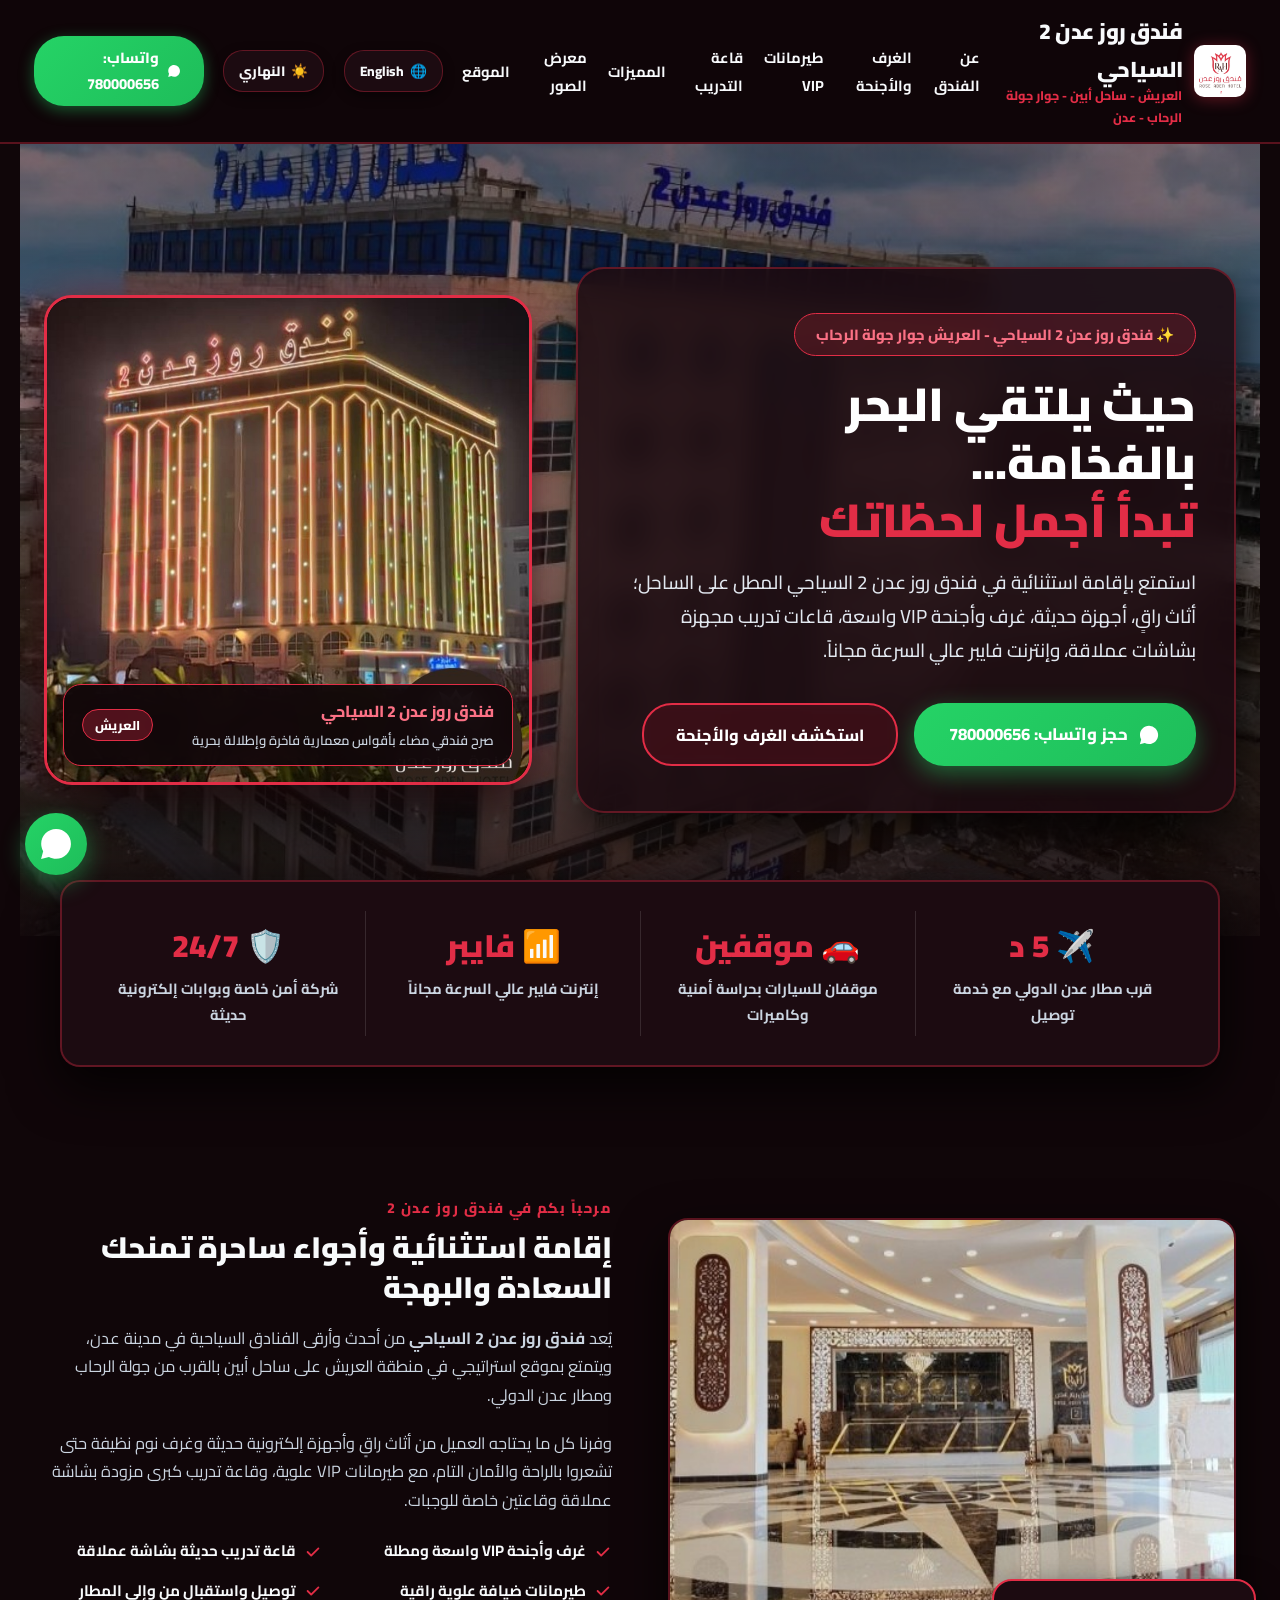
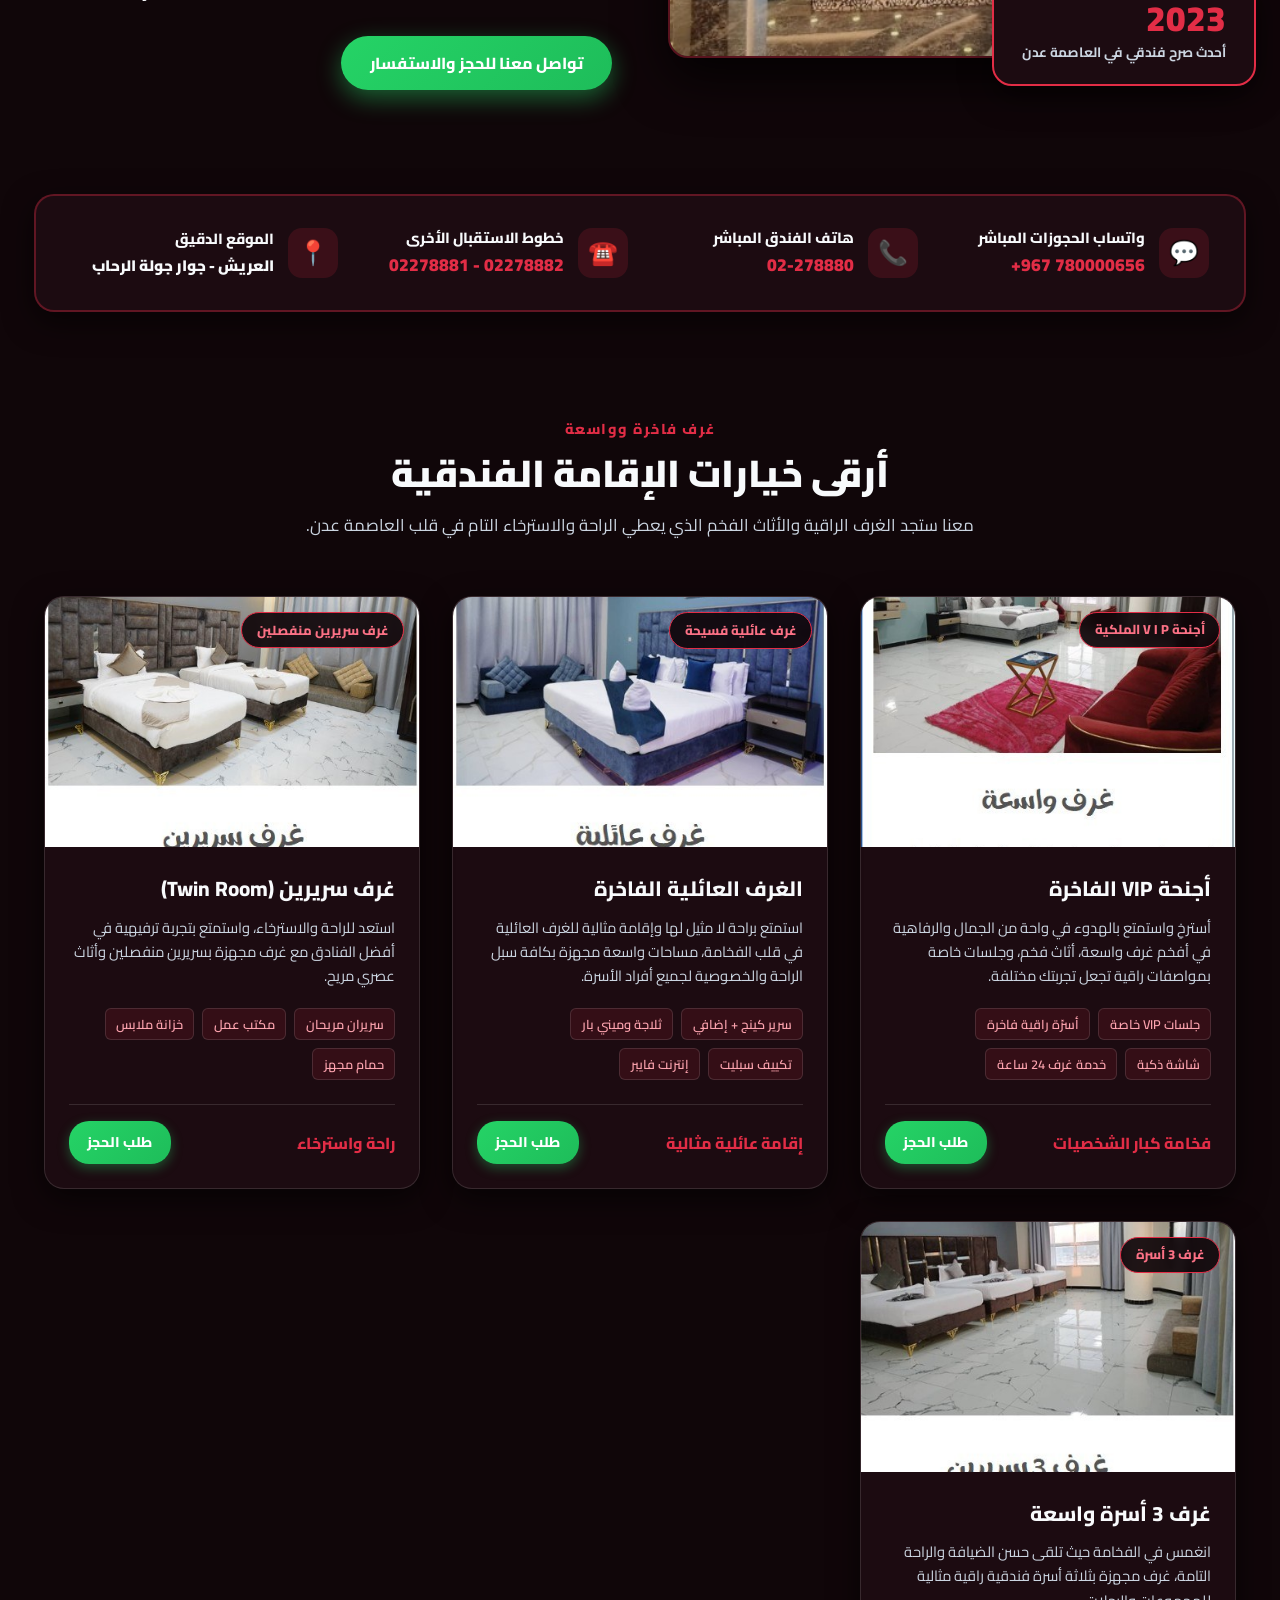
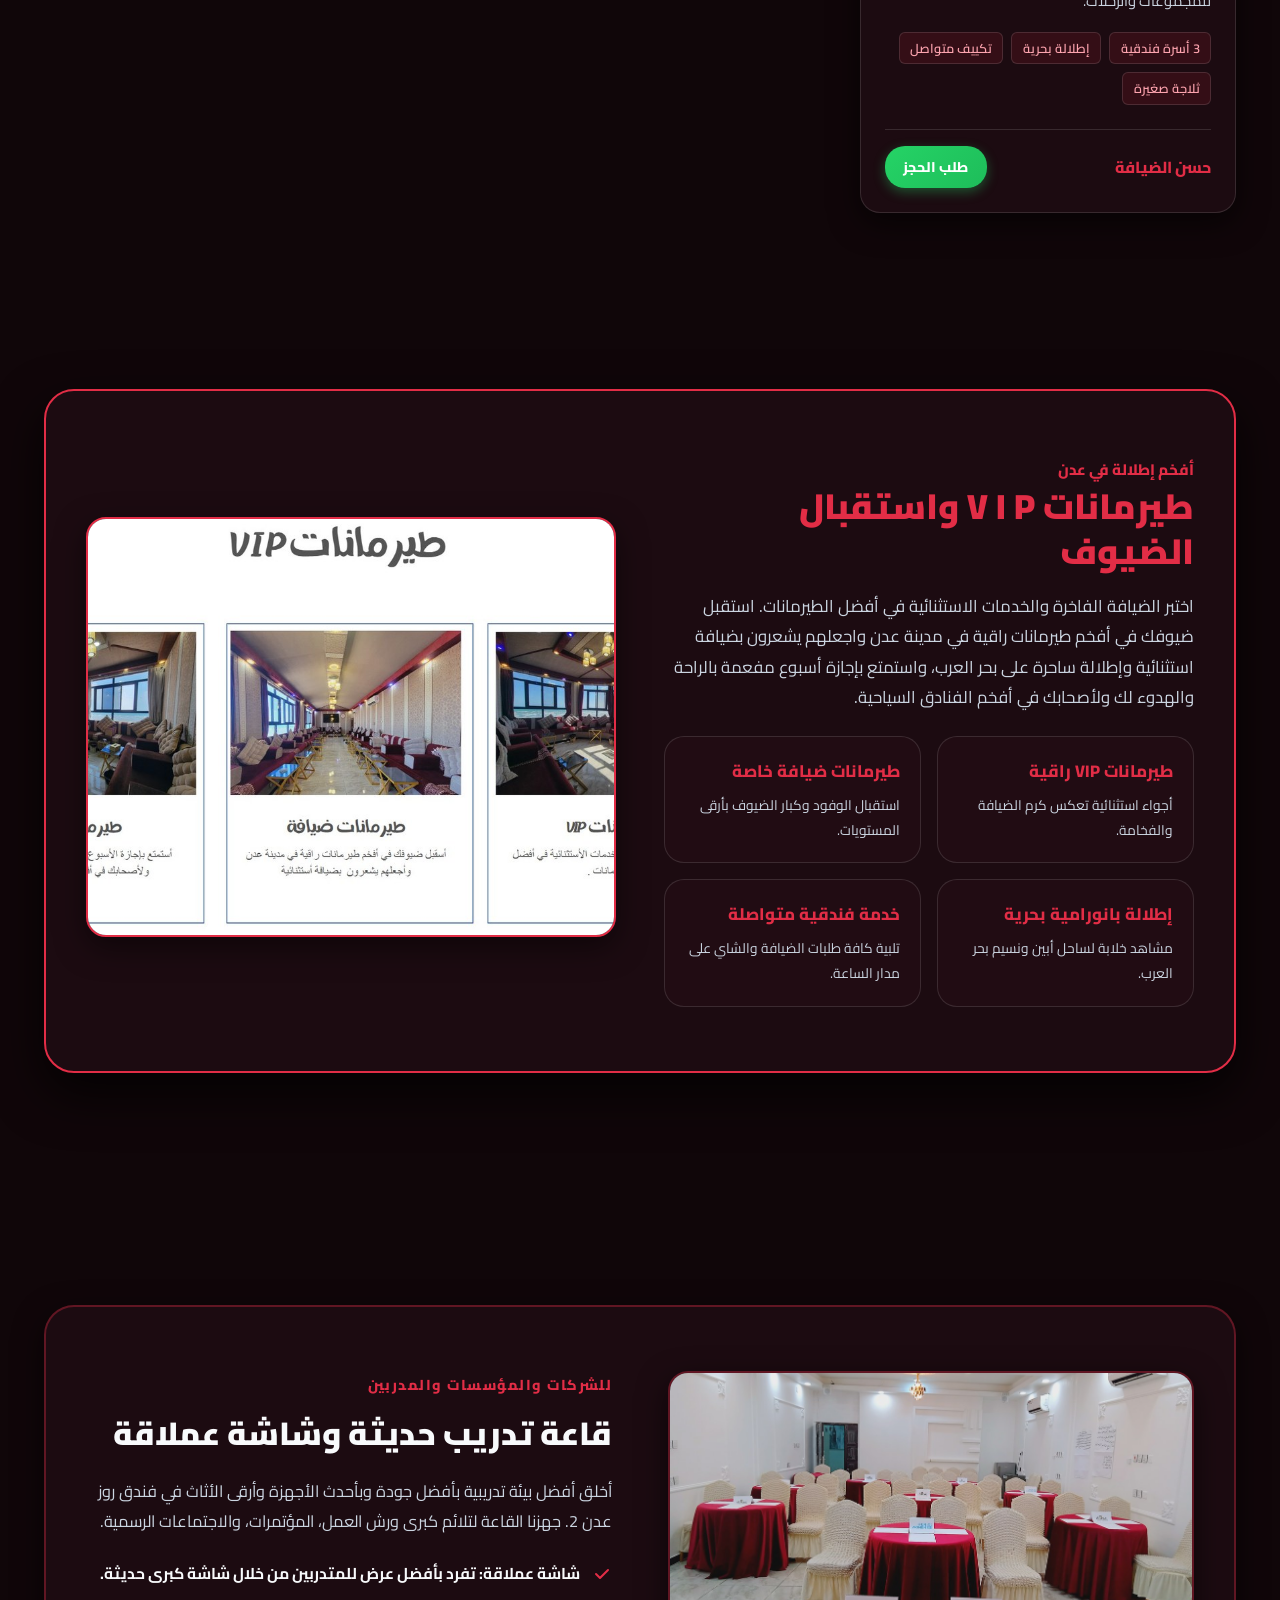
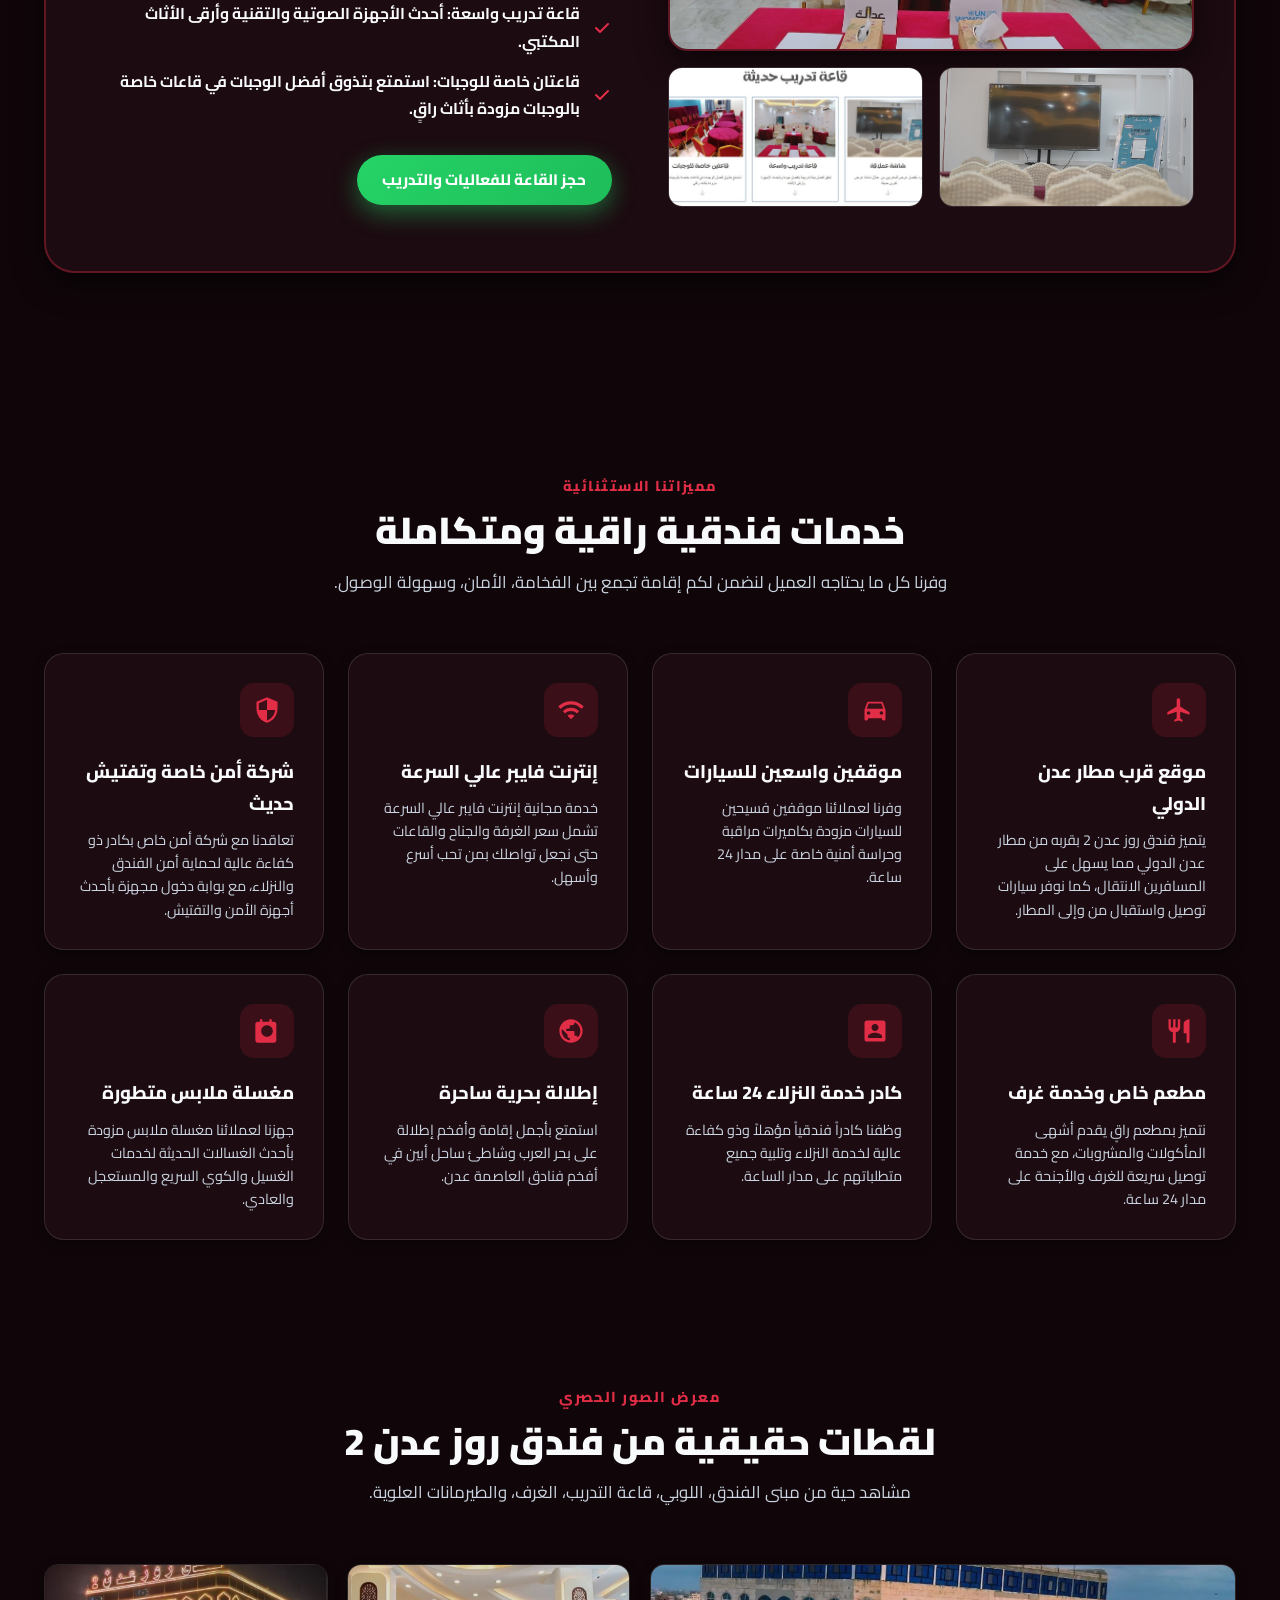
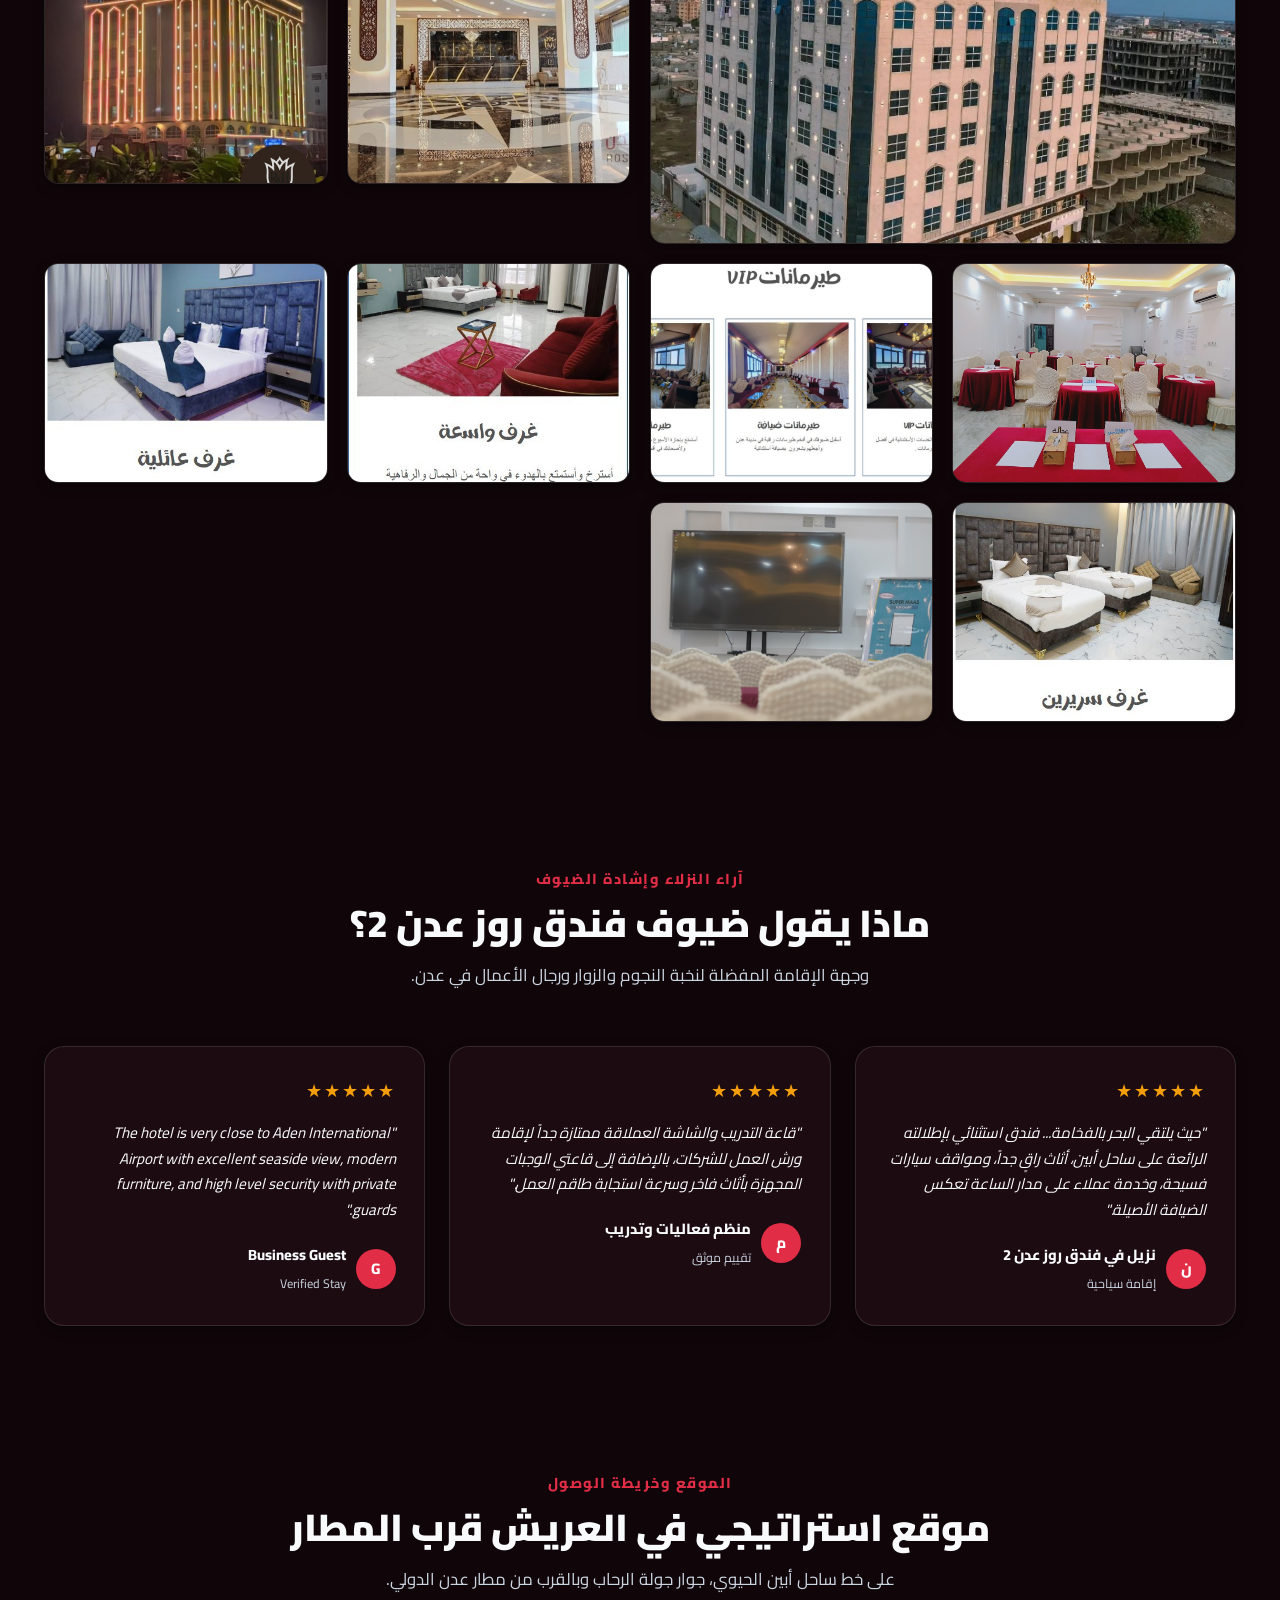
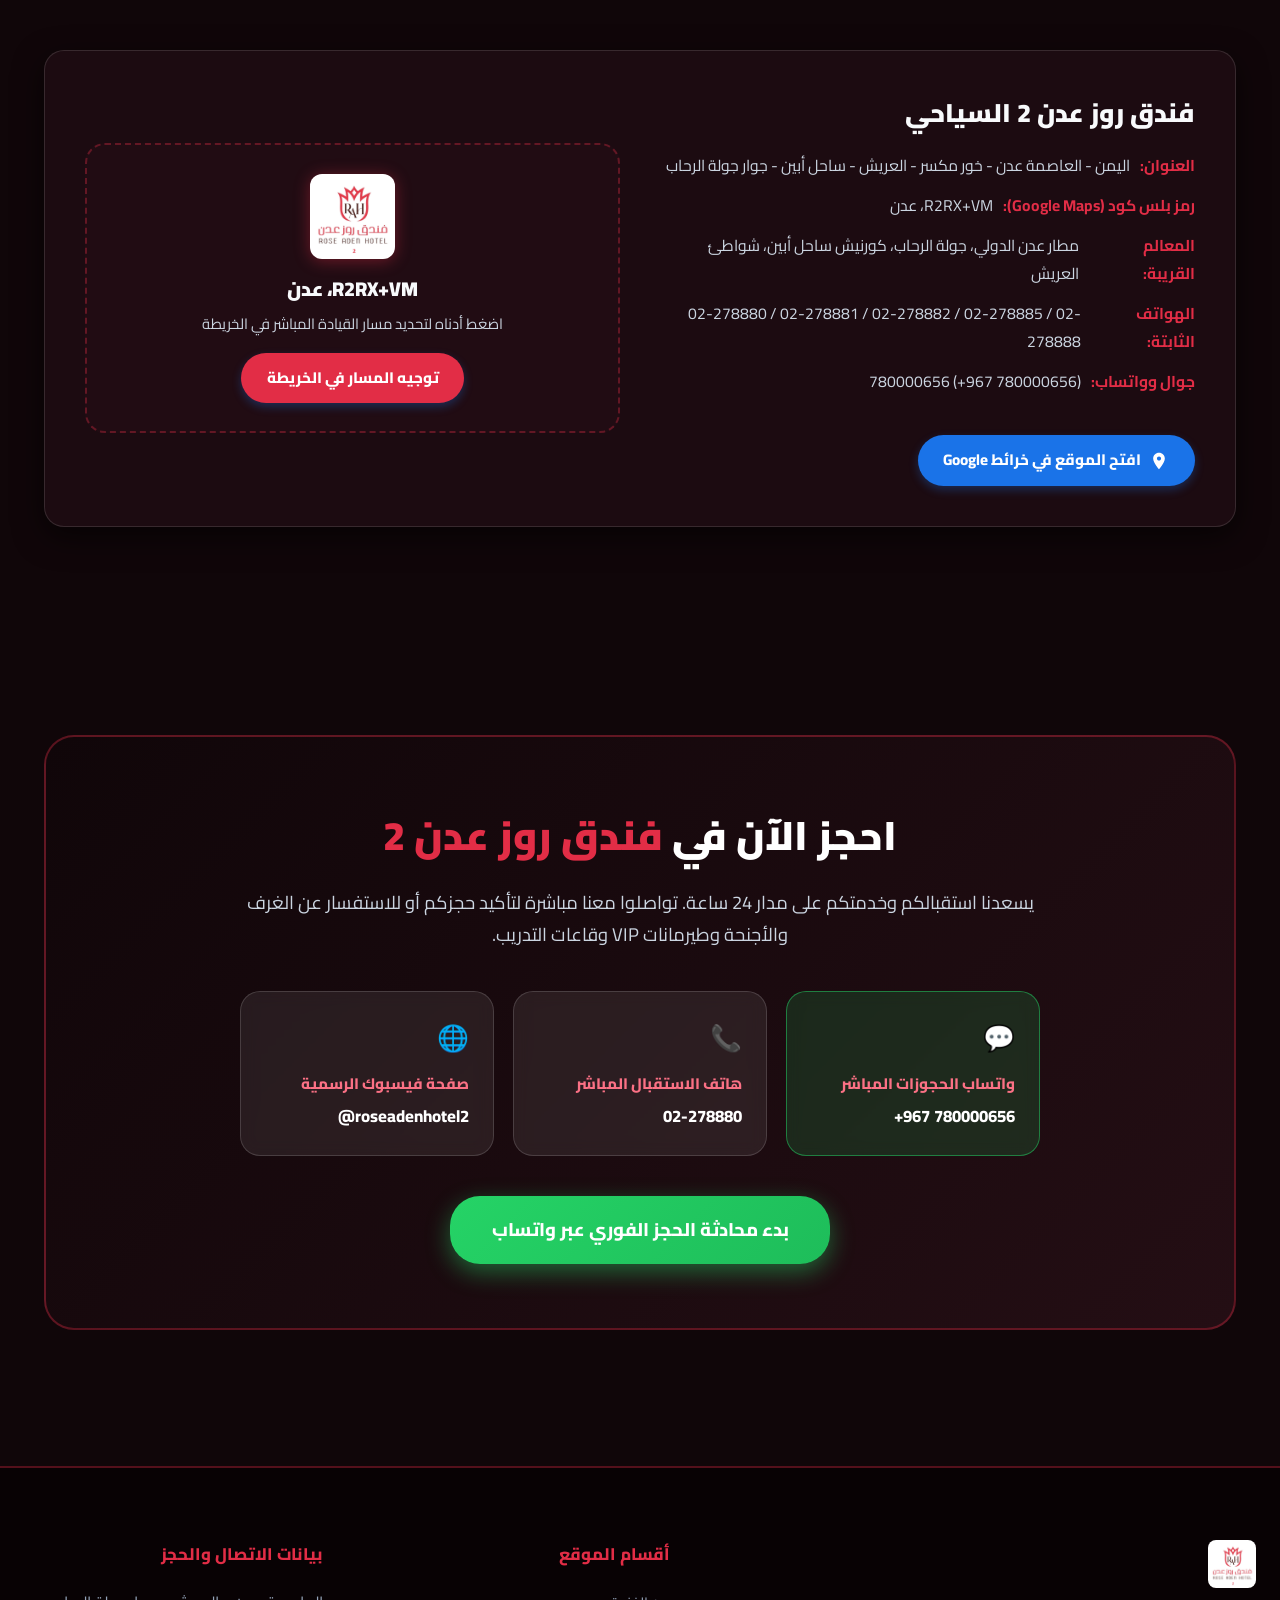
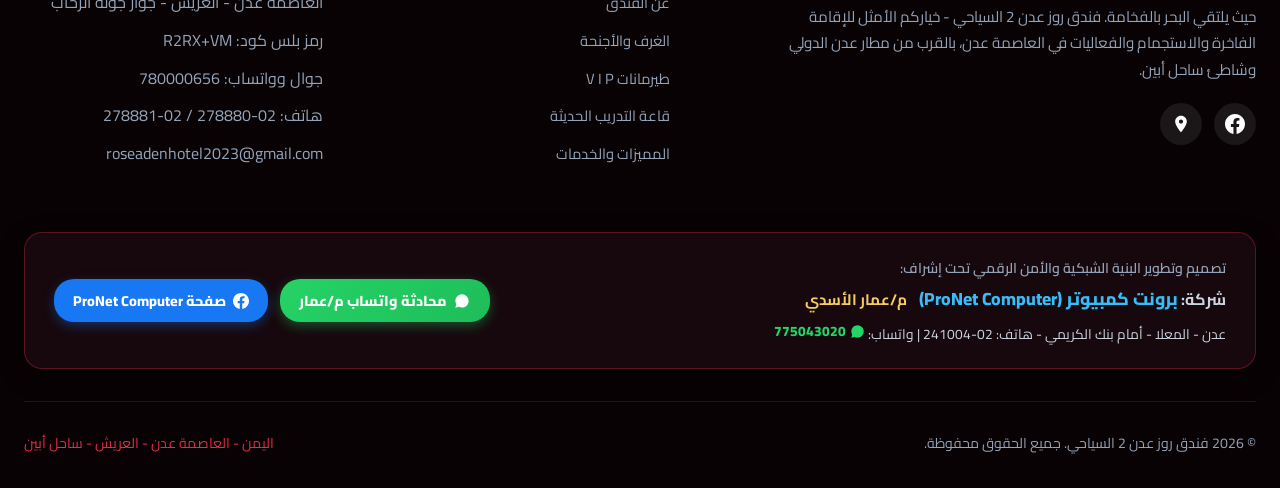
==== index.html @ ff20b463 "Create index.html" ====
<!DOCTYPE html>
<html lang="ar" dir="rtl" data-theme="dark">
<head>
  <meta charset="UTF-8">
  <meta name="viewport" content="width=device-width, initial-scale=1.0">
  <title>فندق روز عدن 2 السياحي | Rose Aden 2 Tourist Hotel</title>
  
  <!-- Favicon derived from official Rose Aden 2 emblem -->
  <link rel="icon" type="image/jpeg" href="[data-uri]">
  <link rel="apple-touch-icon" href="[data-uri]">

  <!-- Professional Typography -->
  <link rel="preconnect" href="https://fonts.googleapis.com">
  <link rel="preconnect" href="https://fonts.gstatic.com" crossorigin>
  <link href="https://fonts.googleapis.com/css2?family=Cairo:wght@400;600;700;800;900&family=Plus+Jakarta+Sans:wght@400;600;700;800&display=swap" rel="stylesheet">

  <style>
    :root {
      --transition: all 0.3s cubic-bezier(0.4, 0, 0.2, 1);
      --radius: 20px;
      
      /* Official Rose Aden 2 Brand Identity Colors */
      --rose-primary: #e22d46;
      --rose-dark: #be123c;
      --rose-glow: #fb7185;
      --espresso-bronze: #2d150d;
      --luxury-gold: #d4af37;
      --luxury-gold-light: #f5cd5f;
      --whatsapp-green: #25d366;
      --whatsapp-green-hover: #1ebd5a;
    }

    /* Royal Velvet Rose Dark Theme (Default) */
    html[data-theme="dark"] {
      --bg-body: #100609;
      --bg-card: #1c0b11;
      --bg-card-subtle: rgba(35, 14, 21, 0.85);
      --bg-header: rgba(16, 6, 9, 0.95);
      --primary-accent: #e22d46;
      --text-main: #f8fafc;
      --text-muted: #cbd5e1;
      --border-color: rgba(226, 45, 70, 0.35);
      --border-subtle: rgba(255, 255, 255, 0.12);
      --shadow-sm: 0 4px 12px rgba(0, 0, 0, 0.45);
      --shadow-md: 0 10px 30px rgba(0, 0, 0, 0.6);
      --shadow-lg: 0 20px 50px rgba(0, 0, 0, 0.8);
      --hero-overlay: linear-gradient(180deg, rgba(16, 6, 9, 0.5) 0%, rgba(16, 6, 9, 0.25) 50%, rgba(16, 6, 9, 0.92) 100%);
      --hero-card-bg: rgba(28, 11, 17, 0.88);
      --metric-border: rgba(255, 255, 255, 0.12);
      --chip-bg: rgba(226, 45, 70, 0.12);
      --chip-text: #fda4af;
    }

    /* Rose Pearl Light Theme */
    html[data-theme="light"] {
      --bg-body: #fcf9fa;
      --bg-card: #ffffff;
      --bg-card-subtle: #f9f1f3;
      --bg-header: rgba(255, 255, 255, 0.96);
      --primary-accent: #d81b3a;
      --text-main: #240d14;
      --text-muted: #573a42;
      --border-color: rgba(226, 45, 70, 0.3);
      --border-subtle: #f0e2e5;
      --shadow-sm: 0 4px 10px -1px rgba(226, 45, 70, 0.06);
      --shadow-md: 0 10px 22px -3px rgba(226, 45, 70, 0.1);
      --shadow-lg: 0 20px 38px -5px rgba(226, 45, 70, 0.15);
      --hero-overlay: linear-gradient(180deg, rgba(226, 45, 70, 0.3) 0%, rgba(226, 45, 70, 0.1) 50%, rgba(16, 6, 9, 0.85) 100%);
      --hero-card-bg: rgba(255, 255, 255, 0.94);
      --metric-border: #f0e2e5;
      --chip-bg: #ffe4e6;
      --chip-text: #be123c;
    }

    * {
      margin: 0;
      padding: 0;
      box-sizing: border-box;
      font-family: 'Cairo', sans-serif;
    }

    body[dir="ltr"] * {
      font-family: 'Plus Jakarta Sans', sans-serif;
    }

    body {
      background-color: var(--bg-body);
      color: var(--text-main);
      line-height: 1.75;
      overflow-x: hidden;
      transition: background-color 0.3s ease, color 0.3s ease;
    }

    /* Navigation Bar */
    header {
      position: sticky;
      top: 0;
      z-index: 1000;
      background: var(--bg-header);
      backdrop-filter: blur(16px);
      -webkit-backdrop-filter: blur(16px);
      border-bottom: 2px solid var(--border-color);
      transition: var(--transition);
    }

    .nav-container {
      max-width: 1260px;
      margin: 0 auto;
      display: flex;
      justify-content: space-between;
      align-items: center;
      padding: 0.8rem 1.5rem;
    }

    .logo-container {
      display: flex;
      align-items: center;
      gap: 12px;
      text-decoration: none;
    }

    .logo-img {
      max-height: 52px;
      width: auto;
      object-fit: contain;
      border-radius: 10px;
      filter: drop-shadow(0 2px 8px rgba(226, 45, 70, 0.4));
      transition: transform 0.3s ease;
    }

    .logo-container:hover .logo-img {
      transform: scale(1.05);
    }

    .logo-text h1 {
      font-size: 1.35rem;
      font-weight: 900;
      color: var(--text-main);
      letter-spacing: -0.5px;
    }

    .logo-text span {
      font-size: 0.78rem;
      color: var(--rose-primary);
      display: block;
      margin-top: -3px;
      font-weight: 800;
    }

    .nav-controls {
      display: flex;
      align-items: center;
      gap: 1.2rem;
    }

    .nav-links {
      display: flex;
      align-items: center;
      gap: 1.3rem;
      list-style: none;
    }

    .nav-links a {
      color: var(--text-main);
      text-decoration: none;
      font-weight: 700;
      font-size: 0.92rem;
      transition: var(--transition);
    }

    .nav-links a:hover {
      color: var(--rose-primary);
    }

    /* Utility Buttons: Lang & Theme */
    .btn-toggle {
      background: var(--bg-card);
      border: 1.5px solid var(--border-color);
      color: var(--text-main);
      padding: 0.45rem 0.95rem;
      border-radius: 20px;
      font-weight: 800;
      font-size: 0.85rem;
      cursor: pointer;
      display: inline-flex;
      align-items: center;
      gap: 6px;
      transition: var(--transition);
      box-shadow: var(--shadow-sm);
    }

    .btn-toggle:hover {
      border-color: var(--rose-primary);
      color: var(--rose-primary);
      transform: translateY(-2px);
      box-shadow: var(--shadow-md);
    }

    .btn-nav-book {
      background: linear-gradient(135deg, var(--whatsapp-green), var(--whatsapp-green-hover));
      color: #ffffff !important;
      font-weight: 800 !important;
      padding: 0.6rem 1.4rem;
      border-radius: 30px;
      box-shadow: 0 4px 15px rgba(37, 211, 102, 0.4);
      display: inline-flex;
      align-items: center;
      gap: 8px;
      text-decoration: none;
      font-size: 0.92rem;
      transition: var(--transition);
    }

    .btn-nav-book:hover {
      transform: translateY(-2px);
      box-shadow: 0 6px 20px rgba(37, 211, 102, 0.55);
    }

    /* Hero Section with Official Building & Sea View */
    .hero {
      position: relative;
      min-height: 88vh;
      display: flex;
      align-items: center;
      justify-content: center;
      padding: 4rem 1.5rem;
      background: var(--hero-overlay), url('[data-uri]') center/cover no-repeat;
      color: #ffffff;
      overflow: hidden;
    }

    .hero-container {
      max-width: 1260px;
      width: 100%;
      margin: 0 auto;
      display: grid;
      grid-template-columns: 1.15fr 0.85fr;
      gap: 2.8rem;
      align-items: center;
      position: relative;
      z-index: 2;
    }

    .hero-text-card {
      background: var(--hero-card-bg);
      backdrop-filter: blur(16px);
      -webkit-backdrop-filter: blur(16px);
      border: 2px solid var(--border-color);
      border-radius: 28px;
      padding: 2.8rem 2.4rem;
      box-shadow: var(--shadow-lg);
      text-align: right;
    }

    body[dir="ltr"] .hero-text-card {
      text-align: left;
    }

    .hero-badge {
      display: inline-flex;
      align-items: center;
      gap: 8px;
      background: rgba(226, 45, 70, 0.18);
      border: 1.5px solid var(--rose-primary);
      color: var(--rose-glow);
      padding: 0.45rem 1.3rem;
      border-radius: 50px;
      font-size: 0.92rem;
      font-weight: 800;
      margin-bottom: 1.2rem;
    }

    html[data-theme="light"] .hero-badge {
      color: var(--rose-dark);
      background: rgba(226, 45, 70, 0.12);
    }

    .hero-title {
      font-size: 2.9rem;
      font-weight: 900;
      line-height: 1.25;
      margin-bottom: 1.1rem;
      color: #ffffff;
    }

    html[data-theme="light"] .hero-title {
      color: var(--espresso-bronze);
    }

    .hero-title span {
      color: var(--rose-primary);
      display: inline-block;
    }

    .hero-subtitle {
      font-size: 1.18rem;
      color: #e2e8f0;
      margin-bottom: 2.2rem;
      font-weight: 500;
      line-height: 1.8;
    }

    html[data-theme="light"] .hero-subtitle {
      color: #573a42;
    }

    .hero-actions {
      display: flex;
      gap: 1rem;
      flex-wrap: wrap;
    }

    .btn-whatsapp-hero {
      background: linear-gradient(135deg, var(--whatsapp-green), var(--whatsapp-green-hover));
      color: #ffffff;
      padding: 0.95rem 2.2rem;
      border-radius: 30px;
      font-weight: 800;
      font-size: 1.05rem;
      text-decoration: none;
      box-shadow: 0 8px 25px rgba(37, 211, 102, 0.45);
      transition: var(--transition);
      display: inline-flex;
      align-items: center;
      gap: 10px;
    }

    .btn-whatsapp-hero:hover {
      transform: translateY(-3px) scale(1.02);
      box-shadow: 0 12px 30px rgba(37, 211, 102, 0.6);
    }

    .btn-outline-rose {
      background: rgba(226, 45, 70, 0.15);
      border: 2px solid var(--rose-primary);
      color: #ffffff;
      padding: 0.95rem 2rem;
      border-radius: 30px;
      font-weight: 800;
      font-size: 1.02rem;
      text-decoration: none;
      backdrop-filter: blur(5px);
      transition: var(--transition);
      display: inline-flex;
      align-items: center;
      gap: 8px;
    }

    html[data-theme="light"] .btn-outline-rose {
      color: var(--rose-dark);
      background: rgba(226, 45, 70, 0.08);
    }

    .btn-outline-rose:hover {
      background: var(--rose-primary);
      color: #ffffff;
      transform: translateY(-3px);
    }

    /* Hero Building Showcase Card (Actual Rose Aden 2 Building at Night) */
    .hero-building-card {
      position: relative;
      border-radius: 28px;
      overflow: hidden;
      border: 3px solid var(--rose-primary);
      box-shadow: 0 25px 55px rgba(0, 0, 0, 0.75), 0 0 40px rgba(226, 45, 70, 0.35);
      height: 490px;
      transition: var(--transition);
      background: #000;
    }

    .hero-building-card:hover {
      transform: translateY(-4px) scale(1.01);
      box-shadow: 0 30px 65px rgba(0, 0, 0, 0.85), 0 0 50px rgba(226, 45, 70, 0.5);
    }

    .hero-building-card img {
      width: 100%;
      height: 100%;
      object-fit: cover;
      object-position: center;
      transition: transform 0.6s ease;
    }

    .hero-building-card:hover img {
      transform: scale(1.04);
    }

    .building-badge-overlay {
      position: absolute;
      bottom: 16px;
      left: 16px;
      right: 16px;
      background: rgba(16, 6, 9, 0.9);
      backdrop-filter: blur(12px);
      -webkit-backdrop-filter: blur(12px);
      border: 1.5px solid var(--rose-primary);
      border-radius: 18px;
      padding: 12px 18px;
      display: flex;
      justify-content: space-between;
      align-items: center;
      color: #ffffff;
    }

    .building-badge-overlay h4 {
      font-size: 1rem;
      font-weight: 800;
      color: var(--rose-glow);
    }

    .building-badge-overlay span {
      font-size: 0.82rem;
      color: #cbd5e1;
      font-weight: 600;
    }

    /* Key Metrics Banner */
    .metrics-bar {
      background: var(--bg-card);
      max-width: 1160px;
      margin: -3.5rem auto 3.5rem;
      position: relative;
      z-index: 10;
      border-radius: var(--radius);
      box-shadow: var(--shadow-lg);
      display: grid;
      grid-template-columns: repeat(4, 1fr);
      padding: 1.8rem;
      border: 2px solid var(--border-color);
      transition: var(--transition);
    }

    .metric-item {
      text-align: center;
      padding: 0.5rem 1rem;
      border-left: 1px solid var(--metric-border);
    }

    body[dir="ltr"] .metric-item {
      border-left: none;
      border-right: 1px solid var(--metric-border);
    }

    body[dir="rtl"] .metric-item:last-child,
    body[dir="ltr"] .metric-item:last-child {
      border-left: none;
      border-right: none;
    }

    .metric-value {
      font-size: 1.95rem;
      font-weight: 900;
      color: var(--rose-primary);
      margin-bottom: 0.2rem;
    }

    .metric-label {
      font-size: 0.92rem;
      color: var(--text-muted);
      font-weight: 700;
    }

    /* Global Section Styles */
    section {
      padding: 4.5rem 1.5rem;
      max-width: 1240px;
      margin: 0 auto;
    }

    .section-header {
      text-align: center;
      max-width: 740px;
      margin: 0 auto 3.5rem;
    }

    .section-tag {
      font-size: 0.9rem;
      font-weight: 800;
      text-transform: uppercase;
      letter-spacing: 1.5px;
      color: var(--rose-primary);
      margin-bottom: 0.5rem;
      display: block;
    }

    .section-title {
      font-size: 2.35rem;
      font-weight: 900;
      color: var(--text-main);
      line-height: 1.3;
      margin-bottom: 0.8rem;
    }

    .section-desc {
      color: var(--text-muted);
      font-size: 1.05rem;
    }

    /* About Section */
    .about-grid {
      display: grid;
      grid-template-columns: 1fr 1fr;
      gap: 3.5rem;
      align-items: center;
    }

    .about-image-wrapper {
      position: relative;
    }

    .about-main-img {
      width: 100%;
      height: 440px;
      object-fit: cover;
      border-radius: var(--radius);
      box-shadow: var(--shadow-lg);
      border: 2px solid var(--border-color);
    }

    .about-badge-card {
      position: absolute;
      bottom: -20px;
      right: -20px;
      background: var(--bg-card);
      color: var(--text-main);
      padding: 1.25rem 1.75rem;
      border-radius: var(--radius);
      box-shadow: var(--shadow-md);
      border: 2px solid var(--rose-primary);
    }

    body[dir="ltr"] .about-badge-card {
      right: auto;
      left: -20px;
    }

    .about-badge-card .num {
      font-size: 2.2rem;
      font-weight: 900;
      color: var(--rose-primary);
      line-height: 1;
    }

    .about-badge-card .txt {
      font-size: 0.85rem;
      color: var(--text-muted);
      margin-top: 4px;
      font-weight: 700;
    }

    .about-text h3 {
      font-size: 1.85rem;
      font-weight: 900;
      color: var(--text-main);
      margin-bottom: 1rem;
      line-height: 1.35;
    }

    .about-text p {
      color: var(--text-muted);
      font-size: 1.02rem;
      margin-bottom: 1.2rem;
      line-height: 1.75;
    }

    .feature-bullets {
      list-style: none;
      margin: 1.5rem 0 2rem;
      display: grid;
      grid-template-columns: 1fr 1fr;
      gap: 0.8rem;
    }

    .feature-bullets li {
      display: flex;
      align-items: center;
      gap: 8px;
      font-size: 0.95rem;
      font-weight: 700;
      color: var(--text-main);
    }

    .feature-bullets li svg {
      width: 18px;
      height: 18px;
      fill: var(--rose-primary);
      flex-shrink: 0;
    }

    /* Direct Contact Banner */
    .contact-banner {
      background: var(--bg-card);
      border-radius: var(--radius);
      padding: 1.8rem 2.2rem;
      box-shadow: var(--shadow-md);
      margin: 2rem auto;
      border: 2px solid var(--border-color);
      display: grid;
      grid-template-columns: repeat(auto-fit, minmax(230px, 1fr));
      gap: 1.5rem;
      align-items: center;
    }

    .cb-box {
      display: flex;
      align-items: center;
      gap: 14px;
    }

    .cb-icon {
      width: 50px;
      height: 50px;
      border-radius: 14px;
      background: rgba(226, 45, 70, 0.15);
      color: var(--rose-primary);
      display: flex;
      align-items: center;
      justify-content: center;
      font-size: 1.5rem;
      flex-shrink: 0;
    }

    .cb-info h5 {
      font-size: 0.92rem;
      font-weight: 800;
      color: var(--text-main);
    }

    .cb-info span {
      font-size: 1.1rem;
      font-weight: 900;
      color: var(--rose-primary);
      direction: ltr;
      display: inline-block;
    }

    /* Rooms & Suites Grid (Exact Rose Aden 2 Rooms: R1, R2, R3, VIP) */
    .rooms-grid {
      display: grid;
      grid-template-columns: repeat(auto-fit, minmax(320px, 1fr));
      gap: 2rem;
    }

    .room-card {
      background: var(--bg-card);
      border-radius: var(--radius);
      overflow: hidden;
      box-shadow: var(--shadow-md);
      transition: var(--transition);
      border: 1.5px solid var(--border-subtle);
      display: flex;
      flex-direction: column;
    }

    .room-card:hover {
      transform: translateY(-6px);
      box-shadow: var(--shadow-lg);
      border-color: var(--rose-primary);
    }

    .room-img-box {
      position: relative;
      height: 250px;
      overflow: hidden;
    }

    .room-img-box img {
      width: 100%;
      height: 100%;
      object-fit: cover;
      transition: transform 0.5s ease;
    }

    .room-card:hover .room-img-box img {
      transform: scale(1.06);
    }

    .room-tag {
      position: absolute;
      top: 15px;
      right: 15px;
      background: rgba(16, 6, 9, 0.92);
      backdrop-filter: blur(5px);
      color: var(--rose-glow);
      padding: 0.35rem 0.9rem;
      border-radius: 20px;
      font-size: 0.82rem;
      font-weight: 800;
      border: 1px solid var(--rose-primary);
    }

    body[dir="ltr"] .room-tag {
      right: auto;
      left: 15px;
    }

    .room-info {
      padding: 1.5rem;
      display: flex;
      flex-direction: column;
      flex-grow: 1;
    }

    .room-title {
      font-size: 1.3rem;
      font-weight: 800;
      color: var(--text-main);
      margin-bottom: 0.5rem;
    }

    .room-desc {
      color: var(--text-muted);
      font-size: 0.92rem;
      margin-bottom: 1.2rem;
      line-height: 1.65;
    }

    .room-amenities {
      display: flex;
      flex-wrap: wrap;
      gap: 8px;
      margin-bottom: 1.5rem;
      margin-top: auto;
    }

    .amenity-chip {
      background: var(--chip-bg);
      color: var(--chip-text);
      font-size: 0.8rem;
      padding: 0.25rem 0.65rem;
      border-radius: 6px;
      border: 1px solid var(--border-subtle);
      font-weight: 600;
    }

    .room-footer {
      border-top: 1px solid var(--border-subtle);
      padding-top: 1rem;
      display: flex;
      justify-content: space-between;
      align-items: center;
    }

    .btn-book-room {
      background: linear-gradient(135deg, var(--whatsapp-green), var(--whatsapp-green-hover));
      color: #ffffff;
      text-decoration: none;
      padding: 0.55rem 1.15rem;
      border-radius: 20px;
      font-size: 0.88rem;
      font-weight: 800;
      transition: var(--transition);
      display: inline-flex;
      align-items: center;
      gap: 6px;
      box-shadow: 0 4px 12px rgba(37, 211, 102, 0.35);
    }

    .btn-book-room:hover {
      transform: translateY(-2px);
      box-shadow: 0 6px 16px rgba(37, 211, 102, 0.5);
    }

    /* VIP Tairmanah Section (Authentic TIR_VIP1.jpg) */
    .vip-section {
      background: var(--bg-card);
      border-radius: calc(var(--radius) * 1.5);
      padding: 4rem 2.5rem;
      color: var(--text-main);
      margin: 2rem auto;
      box-shadow: var(--shadow-lg);
      border: 2px solid var(--rose-primary);
    }

    .vip-grid {
      display: grid;
      grid-template-columns: 1fr 1fr;
      gap: 3rem;
      align-items: center;
    }

    .vip-content h3 {
      font-size: 2.2rem;
      font-weight: 900;
      color: var(--rose-primary);
      margin-bottom: 1rem;
      line-height: 1.3;
    }

    .vip-content p {
      color: var(--text-muted);
      font-size: 1.05rem;
      margin-bottom: 1.5rem;
      line-height: 1.8;
    }

    .vip-card-box {
      display: grid;
      grid-template-columns: 1fr 1fr;
      gap: 1rem;
    }

    .vip-feature-card {
      background: var(--bg-card-subtle);
      border: 1px solid var(--border-subtle);
      border-radius: var(--radius);
      padding: 1.25rem;
    }

    .vip-feature-card h4 {
      color: var(--rose-primary);
      font-size: 1.05rem;
      margin-bottom: 0.4rem;
      font-weight: 800;
    }

    .vip-feature-card p {
      color: var(--text-muted);
      font-size: 0.86rem;
      margin-bottom: 0;
    }

    .vip-img {
      width: 100%;
      height: 420px;
      object-fit: cover;
      border-radius: var(--radius);
      border: 2px solid var(--rose-primary);
      box-shadow: 0 10px 30px rgba(0, 0, 0, 0.5);
    }

    /* Training & Conference Hall Section (Exclusive to Rose Aden 2 with Authentic Hall & Screen Photos) */
    .hall-section {
      background: var(--bg-card);
      border-radius: calc(var(--radius) * 1.5);
      padding: 4rem 2.5rem;
      margin: 3.5rem auto;
      border: 2px solid var(--border-color);
      box-shadow: var(--shadow-md);
    }

    .hall-grid {
      display: grid;
      grid-template-columns: 1fr 1fr;
      gap: 3.5rem;
      align-items: center;
    }

    .hall-img-wrapper {
      display: flex;
      flex-direction: column;
      gap: 1rem;
    }

    .hall-main-img {
      width: 100%;
      height: 280px;
      object-fit: cover;
      border-radius: var(--radius);
      border: 2px solid var(--border-color);
      box-shadow: var(--shadow-md);
    }

    .hall-sub-imgs {
      display: grid;
      grid-template-columns: 1fr 1fr;
      gap: 1rem;
    }

    .hall-sub-img {
      width: 100%;
      height: 140px;
      object-fit: cover;
      border-radius: 14px;
      border: 1.5px solid var(--border-subtle);
    }

    .hall-text h3 {
      font-size: 2rem;
      font-weight: 900;
      color: var(--text-main);
      margin-bottom: 1rem;
    }

    .hall-text p {
      color: var(--text-muted);
      font-size: 1.02rem;
      line-height: 1.8;
      margin-bottom: 1.5rem;
    }

    .hall-features-list {
      list-style: none;
      margin-bottom: 2rem;
    }

    .hall-features-list li {
      display: flex;
      align-items: center;
      gap: 12px;
      margin-bottom: 0.8rem;
      font-weight: 700;
      color: var(--text-main);
      font-size: 0.98rem;
    }

    .hall-features-list li svg {
      width: 20px;
      height: 20px;
      fill: var(--rose-primary);
      flex-shrink: 0;
    }

    /* Amenities Grid */
    .amenities-grid {
      display: grid;
      grid-template-columns: repeat(auto-fit, minmax(250px, 1fr));
      gap: 1.5rem;
    }

    .amenity-card {
      background: var(--bg-card);
      padding: 1.8rem;
      border-radius: var(--radius);
      box-shadow: var(--shadow-sm);
      border: 1.5px solid var(--border-subtle);
      transition: var(--transition);
      text-align: right;
    }

    body[dir="ltr"] .amenity-card {
      text-align: left;
    }

    .amenity-card:hover {
      transform: translateY(-4px);
      box-shadow: var(--shadow-md);
      border-color: var(--rose-primary);
    }

    .amenity-icon {
      width: 54px;
      height: 54px;
      border-radius: 14px;
      background: rgba(226, 45, 70, 0.15);
      display: flex;
      align-items: center;
      justify-content: center;
      margin-bottom: 1.2rem;
      color: var(--rose-primary);
    }

    .amenity-icon svg {
      width: 28px;
      height: 28px;
      fill: currentColor;
    }

    .amenity-card h4 {
      font-size: 1.15rem;
      font-weight: 800;
      color: var(--text-main);
      margin-bottom: 0.5rem;
    }

    .amenity-card p {
      color: var(--text-muted);
      font-size: 0.9rem;
      line-height: 1.6;
    }

    /* Photo Gallery (Full Rose Aden 2 Authentic Assets) */
    .gallery-grid {
      display: grid;
      grid-template-columns: repeat(auto-fit, minmax(260px, 1fr));
      gap: 1.2rem;
    }

    .gallery-item {
      height: 220px;
      border-radius: 14px;
      overflow: hidden;
      box-shadow: var(--shadow-sm);
      border: 1.5px solid var(--border-subtle);
      position: relative;
    }

    .gallery-item.featured {
      grid-column: span 2;
      height: 280px;
    }

    .gallery-item img {
      width: 100%;
      height: 100%;
      object-fit: cover;
      transition: transform 0.4s ease;
    }

    .gallery-item:hover img {
      transform: scale(1.08);
    }

    /* Guest Reviews */
    .reviews-grid {
      display: grid;
      grid-template-columns: repeat(auto-fit, minmax(320px, 1fr));
      gap: 1.5rem;
    }

    .review-card {
      background: var(--bg-card);
      border-radius: var(--radius);
      padding: 1.8rem;
      box-shadow: var(--shadow-sm);
      border: 1.5px solid var(--border-subtle);
      position: relative;
    }

    .stars {
      color: #f59e0b;
      margin-bottom: 0.8rem;
      font-size: 1.1rem;
      letter-spacing: 2px;
    }

    .review-quote {
      font-size: 0.95rem;
      color: var(--text-main);
      font-style: italic;
      margin-bottom: 1.2rem;
      line-height: 1.7;
    }

    .reviewer {
      display: flex;
      align-items: center;
      gap: 10px;
    }

    .reviewer-avatar {
      width: 40px;
      height: 40px;
      border-radius: 50%;
      background: var(--rose-primary);
      color: #ffffff;
      display: flex;
      align-items: center;
      justify-content: center;
      font-weight: 800;
      font-size: 0.95rem;
    }

    .reviewer-info h5 {
      font-size: 0.92rem;
      font-weight: 800;
      color: var(--text-main);
    }

    .reviewer-info span {
      font-size: 0.78rem;
      color: var(--text-muted);
    }

    /* Location & Map */
    .location-box {
      background: var(--bg-card);
      border-radius: var(--radius);
      padding: 2.5rem;
      box-shadow: var(--shadow-md);
      display: grid;
      grid-template-columns: 1fr 1fr;
      gap: 2.5rem;
      align-items: center;
      border: 1.5px solid var(--border-subtle);
    }

    .location-info h4 {
      font-size: 1.6rem;
      font-weight: 900;
      color: var(--text-main);
      margin-bottom: 1rem;
    }

    .location-details {
      list-style: none;
      margin-bottom: 1.5rem;
    }

    .location-details li {
      margin-bottom: 0.8rem;
      display: flex;
      align-items: flex-start;
      gap: 10px;
      font-size: 0.98rem;
      color: var(--text-muted);
    }

    .location-details li strong {
      color: var(--rose-primary);
    }

    .location-map-preview {
      background: var(--bg-card-subtle);
      border-radius: var(--radius);
      height: 290px;
      display: flex;
      flex-direction: column;
      align-items: center;
      justify-content: center;
      text-align: center;
      border: 2px dashed var(--border-color);
      padding: 1.5rem;
    }

    .btn-maps {
      background: #1a73e8;
      color: #fff;
      text-decoration: none;
      padding: 0.75rem 1.6rem;
      border-radius: 30px;
      font-weight: 800;
      font-size: 0.95rem;
      display: inline-flex;
      align-items: center;
      gap: 8px;
      margin-top: 1rem;
      transition: var(--transition);
      box-shadow: 0 4px 10px rgba(26, 115, 232, 0.3);
    }

    .btn-maps:hover {
      background: #1557b0;
      transform: translateY(-2px);
    }

    /* Booking & Contact Section */
    .booking-section {
      background: linear-gradient(135deg, #100609, #240e14);
      color: #ffffff;
      border-radius: calc(var(--radius) * 1.5);
      padding: 4rem 2rem;
      margin: 4rem auto;
      text-align: center;
      position: relative;
      overflow: hidden;
      border: 2px solid var(--border-color);
    }

    .booking-content {
      max-width: 800px;
      margin: 0 auto;
      position: relative;
      z-index: 2;
    }

    .booking-title {
      font-size: 2.5rem;
      font-weight: 900;
      color: #ffffff;
      margin-bottom: 1rem;
    }

    .booking-title span {
      color: var(--rose-primary);
    }

    .booking-desc {
      font-size: 1.15rem;
      color: #cbd5e1;
      margin-bottom: 2.5rem;
    }

    .contact-cards {
      display: grid;
      grid-template-columns: repeat(auto-fit, minmax(230px, 1fr));
      gap: 1.2rem;
      margin-bottom: 2.5rem;
      text-align: right;
    }

    body[dir="ltr"] .contact-cards {
      text-align: left;
    }

    .c-card {
      background: rgba(255, 255, 255, 0.08);
      border: 1px solid rgba(255, 255, 255, 0.15);
      border-radius: var(--radius);
      padding: 1.5rem;
      backdrop-filter: blur(8px);
      transition: var(--transition);
      text-decoration: none;
      color: #ffffff;
      display: block;
    }

    .c-card:hover {
      background: rgba(255, 255, 255, 0.16);
      border-color: var(--rose-primary);
      transform: translateY(-3px);
    }

    .c-card.whatsapp-card {
      border-color: rgba(37, 211, 102, 0.5);
      background: rgba(37, 211, 102, 0.15);
    }

    .c-card.whatsapp-card:hover {
      border-color: var(--whatsapp-green);
      background: rgba(37, 211, 102, 0.25);
    }

    .c-card-icon {
      color: var(--rose-primary);
      font-size: 1.6rem;
      margin-bottom: 0.6rem;
    }

    .c-card h5 {
      font-size: 0.95rem;
      color: var(--rose-glow);
      margin-bottom: 0.3rem;
      font-weight: 800;
    }

    .c-card p {
      font-size: 1.05rem;
      font-weight: 800;
      direction: ltr;
      text-align: right;
    }

    body[dir="ltr"] .c-card p {
      text-align: left;
    }

    /* Footer & ProNet Attribution */
    footer {
      background: #080204;
      color: #94a3b8;
      padding: 4.5rem 1.5rem 2rem;
      border-top: 2px solid var(--border-color);
    }

    .footer-grid {
      max-width: 1260px;
      margin: 0 auto;
      display: grid;
      grid-template-columns: 1.8fr 1fr 1fr;
      gap: 3rem;
      margin-bottom: 3.5rem;
    }

    .footer-brand h4 {
      color: #ffffff;
      font-size: 1.4rem;
      font-weight: 900;
      margin-bottom: 0.8rem;
    }

    .footer-brand p {
      font-size: 0.95rem;
      line-height: 1.75;
      max-width: 480px;
    }

    .footer-col h5 {
      color: var(--rose-primary);
      font-size: 1.05rem;
      font-weight: 800;
      margin-bottom: 1.2rem;
    }

    .footer-col ul {
      list-style: none;
    }

    .footer-col ul li {
      margin-bottom: 0.6rem;
    }

    .footer-col ul a {
      color: #94a3b8;
      text-decoration: none;
      font-size: 0.92rem;
      transition: var(--transition);
    }

    .footer-col ul a:hover {
      color: var(--rose-primary);
    }

    .social-links {
      display: flex;
      gap: 12px;
      margin-top: 1.2rem;
    }

    .social-btn {
      width: 42px;
      height: 42px;
      border-radius: 50%;
      background: rgba(255, 255, 255, 0.08);
      color: #ffffff;
      display: flex;
      align-items: center;
      justify-content: center;
      text-decoration: none;
      transition: var(--transition);
    }

    .social-btn:hover {
      background: var(--rose-primary);
      color: #ffffff;
      transform: translateY(-2px);
    }

    /* Official ProNet Technology Attribution Banner */
    .pronet-box {
      max-width: 1260px;
      margin: 0 auto;
      background: rgba(28, 11, 17, 0.8);
      border: 1.5px solid rgba(226, 45, 70, 0.35);
      border-radius: 18px;
      padding: 1.4rem 1.8rem;
      margin-bottom: 2rem;
      display: flex;
      justify-content: space-between;
      align-items: center;
      flex-wrap: wrap;
      gap: 1.2rem;
      box-shadow: 0 8px 24px rgba(0, 0, 0, 0.45);
    }

    .pronet-info {
      text-align: right;
    }

    body[dir="ltr"] .pronet-info {
      text-align: left;
    }

    .pronet-info .p-header {
      font-size: 0.88rem;
      color: #94a3b8;
      margin-bottom: 4px;
      font-weight: 600;
    }

    .pronet-link-co {
      color: #38bdf8;
      text-decoration: none;
      font-size: 1.1rem;
      font-weight: 800;
      transition: var(--transition);
      display: inline-block;
    }

    .pronet-link-co:hover {
      color: #7dd3fc;
      text-decoration: underline;
    }

    .pronet-eng {
      color: var(--luxury-gold-light);
      font-weight: 700;
      font-size: 0.95rem;
      margin-right: 8px;
    }

    body[dir="ltr"] .pronet-eng {
      margin-right: 0;
      margin-left: 8px;
    }

    .pronet-addr {
      font-size: 0.86rem;
      color: #cbd5e1;
      margin-top: 4px;
    }

    .pronet-actions {
      display: flex;
      align-items: center;
      gap: 12px;
      flex-wrap: wrap;
    }

    .pronet-wa-btn {
      background: linear-gradient(135deg, var(--whatsapp-green), var(--whatsapp-green-hover));
      color: #ffffff;
      padding: 0.55rem 1.2rem;
      border-radius: 20px;
      font-size: 0.9rem;
      font-weight: 800;
      text-decoration: none;
      display: inline-flex;
      align-items: center;
      gap: 7px;
      box-shadow: 0 4px 12px rgba(37, 211, 102, 0.35);
      transition: var(--transition);
    }

    .pronet-wa-btn:hover {
      transform: translateY(-2px);
      box-shadow: 0 6px 18px rgba(37, 211, 102, 0.5);
    }

    .pronet-fb-btn {
      background: #1877f2;
      color: #ffffff;
      padding: 0.55rem 1.2rem;
      border-radius: 20px;
      font-size: 0.9rem;
      font-weight: 800;
      text-decoration: none;
      display: inline-flex;
      align-items: center;
      gap: 7px;
      box-shadow: 0 4px 12px rgba(24, 119, 242, 0.35);
      transition: var(--transition);
    }

    .pronet-fb-btn:hover {
      transform: translateY(-2px);
      box-shadow: 0 6px 18px rgba(24, 119, 242, 0.5);
    }

    .footer-bottom {
      max-width: 1260px;
      margin: 0 auto;
      text-align: center;
      border-top: 1px solid rgba(255, 255, 255, 0.08);
      padding-top: 1.8rem;
      font-size: 0.88rem;
      display: flex;
      justify-content: space-between;
      flex-wrap: wrap;
      gap: 1rem;
    }

    /* Floating WhatsApp Button */
    .float-whatsapp {
      position: fixed;
      bottom: 25px;
      left: 25px;
      width: 62px;
      height: 62px;
      background: linear-gradient(135deg, var(--whatsapp-green), var(--whatsapp-green-hover));
      color: white;
      border-radius: 50%;
      display: flex;
      align-items: center;
      justify-content: center;
      box-shadow: 0 8px 25px rgba(37, 211, 102, 0.45);
      z-index: 9999;
      text-decoration: none;
      transition: var(--transition);
    }

    body[dir="ltr"] .float-whatsapp {
      left: auto;
      right: 25px;
    }

    .float-whatsapp:hover {
      transform: scale(1.1);
      box-shadow: 0 12px 30px rgba(37, 211, 102, 0.65);
    }

    .float-whatsapp svg {
      width: 36px;
      height: 36px;
      fill: white;
    }

    /* Responsive */
    @media (max-width: 992px) {
      .hero-container { grid-template-columns: 1fr; }
      .hero-building-card { height: 420px; }
      .hero-title { font-size: 2.3rem; }
      .metrics-bar { grid-template-columns: repeat(2, 1fr); gap: 1rem; }
      .metric-item:nth-child(2) { border-left: none; border-right: none; }
      .about-grid, .vip-grid, .hall-grid, .location-box { grid-template-columns: 1fr; }
      .footer-grid { grid-template-columns: 1fr; gap: 2rem; }
      .gallery-item.featured { grid-column: span 1; height: 220px; }
    }

    @media (max-width: 768px) {
      .nav-links { display: none; }
      .hero-title { font-size: 1.95rem; }
      .hero-text-card { padding: 2rem 1.5rem; }
      .metrics-bar { grid-template-columns: 1fr; }
      .metric-item { border-left: none; border-right: none; border-bottom: 1px solid var(--metric-border); padding-bottom: 1rem; }
      .metric-item:last-child { border-bottom: none; }
      .feature-bullets { grid-template-columns: 1fr; }
      .vip-card-box { grid-template-columns: 1fr; }
      .booking-title { font-size: 1.85rem; }
      .footer-bottom { justify-content: center; text-align: center; }
      .pronet-box { flex-direction: column; align-items: flex-start; }
    }
  </style>
</head>
<body dir="rtl">

  <!-- Navigation Bar -->
  <header>
    <div class="nav-container">
      <a href="#" class="logo-container">
        <img src="[data-uri]" alt="فندق روز عدن 2 السياحي" class="logo-img">
        <div class="logo-text">
          <h1 id="nav-brand-title">فندق روز عدن 2 السياحي</h1>
          <span id="nav-brand-sub">العريش - ساحل أبين - جوار جولة الرحاب - عدن</span>
        </div>
      </a>

      <div class="nav-controls">
        <ul class="nav-links">
          <li><a href="#about" id="nl-about">عن الفندق</a></li>
          <li><a href="#rooms" id="nl-rooms">الغرف والأجنحة</a></li>
          <li><a href="#vip" id="nl-vip">طيرمانات VIP</a></li>
          <li><a href="#hall" id="nl-hall">قاعة التدريب</a></li>
          <li><a href="#amenities" id="nl-amenities">المميزات</a></li>
          <li><a href="#gallery" id="nl-gallery">معرض الصور</a></li>
          <li><a href="#location" id="nl-location">الموقع</a></li>
        </ul>

        <!-- Language Toggle Button -->
        <button class="btn-toggle" id="btnLangToggle" onclick="toggleLanguage()" title="تغيير اللغة / Switch Language">
          🌐 <span id="langBtnText">English</span>
        </button>

        <!-- Theme Toggle Button (Day / Night) -->
        <button class="btn-toggle" id="btnThemeToggle" onclick="toggleTheme()" title="الوضع الليلي / النهاري">
          <span id="themeBtnIcon">☀️</span> <span id="themeBtnText">النهاري</span>
        </button>

        <!-- Direct WhatsApp Booking Nav Button -->
        <a href="https://wa.me/967780000656?text=%D9%85%D8%B1%D8%AD%D8%A8%D8%A7%D9%8B%20%D9%81%D9%86%D8%AF%D9%82%20%D8%B1%D9%88%D8%B2%20%D8%B9%D8%AF%D9%86%202%20%D8%A7%D9%84%D8%B3%D9%8A%D8%A7%D8%AD%D9%8A%D8%8C%20%D8%A3%D8%B1%D8%BA%D8%A8%20%D8%A8%D8%A7%D9%84%D8%AD%D8%AC%D8%B2" target="_blank" class="btn-nav-book">
          <svg width="18" height="18" viewBox="0 0 24 24" fill="currentColor"><path d="M12.04 2c-5.46 0-9.91 4.45-9.91 9.91 0 1.75.46 3.45 1.32 4.95L2.05 22l5.25-1.38c1.45.79 3.08 1.21 4.74 1.21 5.46 0 9.91-4.45 9.91-9.91 0-2.65-1.03-5.14-2.9-7.01A9.816 9.816 0 0 0 12.04 2z"/></svg>
          <span id="nav-book-text">واتساب: 780000656</span>
        </a>
      </div>
    </div>
  </header>

  <!-- Hero Section with Building at Night & Sea View -->
  <section class="hero" id="home">
    <div class="hero-container">
      
      <!-- Text & Booking Actions in Elegant Card -->
      <div class="hero-text-card">
        <div class="hero-badge" id="hero-badge">✨ فندق روز عدن 2 السياحي - العريش جوار جولة الرحاب</div>
        <h2 class="hero-title" id="hero-title">حيث يلتقي البحر بالفخامة...<br><span>تبدأ أجمل لحظاتك</span></h2>
        <p class="hero-subtitle" id="hero-subtitle">
          استمتع بإقامة استثنائية في فندق روز عدن 2 السياحي المطل على الساحل؛ أثاث راقٍ، أجهزة حديثة، غرف وأجنحة VIP واسعة، قاعات تدريب مجهزة بشاشات عملاقة، وإنترنت فايبر عالي السرعة مجاناً.
        </p>
        <div class="hero-actions">
          <a href="https://wa.me/967780000656?text=%D9%85%D8%B1%D8%AD%D8%A8%D8%A7%D9%8B%20%D9%81%D9%86%D8%AF%D9%82%20%D8%B1%D9%88%D8%B2%20%D8%B9%D8%AF%D9%86%202%20%D8%A7%D9%84%D8%B3%D9%8A%D8%A7%D8%AD%D9%8A%D8%8C%20%D8%A3%D8%B1%D8%BA%D8%A8%20%D8%A8%D8%A7%D9%84%D8%AD%D8%AC%D8%B2" target="_blank" class="btn-whatsapp-hero">
            <svg width="22" height="22" viewBox="0 0 24 24" fill="currentColor"><path d="M12.04 2c-5.46 0-9.91 4.45-9.91 9.91 0 1.75.46 3.45 1.32 4.95L2.05 22l5.25-1.38c1.45.79 3.08 1.21 4.74 1.21 5.46 0 9.91-4.45 9.91-9.91 0-2.65-1.03-5.14-2.9-7.01A9.816 9.816 0 0 0 12.04 2z"/></svg>
            <span id="hero-btn-wa">حجز واتساب: 780000656</span>
          </a>
          <a href="#rooms" class="btn-outline-rose" id="hero-btn-rooms">استكشف الغرف والأجنحة</a>
        </div>
      </div>

      <!-- Integrated Hotel Building at Night -->
      <div class="hero-building-card">
        <img src="[data-uri]" alt="مبنى فندق روز عدن 2 السياحي ليلاً">
        <div class="building-badge-overlay">
          <div>
            <h4 id="bldg-badge-t">فندق روز عدن 2 السياحي</h4>
            <span id="bldg-badge-s">صرح فندقي مضاء بأقواس معمارية فاخرة وإطلالة بحرية</span>
          </div>
          <span style="background: rgba(226, 45, 70, 0.3); border: 1px solid var(--rose-primary); padding: 4px 12px; border-radius: 20px; font-weight: 800; font-size: 0.8rem; color: #ffffff;">العريش</span>
        </div>
      </div>

    </div>
  </section>

  <!-- Key Metrics Banner -->
  <div class="metrics-bar">
    <div class="metric-item">
      <div class="metric-value">✈️ 5 د</div>
      <div class="metric-label" id="mb-airport">قرب مطار عدن الدولي مع خدمة توصيل</div>
    </div>
    <div class="metric-item">
      <div class="metric-value">🚗 موقفين</div>
      <div class="metric-label" id="mb-parking">موقفان للسيارات بحراسة أمنية وكاميرات</div>
    </div>
    <div class="metric-item">
      <div class="metric-value">📶 فايبر</div>
      <div class="metric-label" id="mb-net">إنترنت فايبر عالي السرعة مجاناً</div>
    </div>
    <div class="metric-item">
      <div class="metric-value">🛡️ 24/7</div>
      <div class="metric-label" id="mb-security">شركة أمن خاصة وبوابات إلكترونية حديثة</div>
    </div>
  </div>

  <!-- About Section -->
  <section id="about">
    <div class="about-grid">
      <div class="about-image-wrapper">
        <img src="[data-uri]" alt="صالة الاستقبال واللوبي الفاخر - فندق روز عدن 2" class="about-main-img">
        <div class="about-badge-card">
          <div class="num">2023</div>
          <div class="txt" id="ab-badge-txt">أحدث صرح فندقي في العاصمة عدن</div>
        </div>
      </div>
      <div class="about-text">
        <span class="section-tag" id="ab-tag">مرحباً بكم في فندق روز عدن 2</span>
        <h3 id="ab-title">إقامة استثنائية وأجواء ساحرة تمنحك السعادة والبهجة</h3>
        <p id="ab-p1">
          يُعد <strong>فندق روز عدن 2 السياحي</strong> من أحدث وأرقى الفنادق السياحية في مدينة عدن، ويتمتع بموقع استراتيجي في منطقة العريش على ساحل أبين بالقرب من جولة الرحاب ومطار عدن الدولي.
        </p>
        <p id="ab-p2">
          وفرنا كل ما يحتاجه العميل من أثاث راقٍ وأجهزة إلكترونية حديثة وغرف نوم نظيفة حتى تشعروا بالراحة والأمان التام، مع طيرمانات VIP علوية، وقاعة تدريب كبرى مزودة بشاشة عملاقة وقاعتين خاصة للوجبات.
        </p>
        <ul class="feature-bullets">
          <li>
            <svg viewBox="0 0 20 20"><path d="M16.707 5.293a1 1 0 010 1.414l-8 8a1 1 0 01-1.414 0l-4-4a1 1 0 011.414-1.414L8 12.586l7.293-7.293a1 1 0 011.414 0z"/></svg>
            <span id="ab-f1">غرف وأجنحة VIP واسعة ومطلة</span>
          </li>
          <li>
            <svg viewBox="0 0 20 20"><path d="M16.707 5.293a1 1 0 010 1.414l-8 8a1 1 0 01-1.414 0l-4-4a1 1 0 011.414-1.414L8 12.586l7.293-7.293a1 1 0 011.414 0z"/></svg>
            <span id="ab-f2">قاعة تدريب حديثة بشاشة عملاقة</span>
          </li>
          <li>
            <svg viewBox="0 0 20 20"><path d="M16.707 5.293a1 1 0 010 1.414l-8 8a1 1 0 01-1.414 0l-4-4a1 1 0 011.414-1.414L8 12.586l7.293-7.293a1 1 0 011.414 0z"/></svg>
            <span id="ab-f3">طيرمانات ضيافة علوية راقية</span>
          </li>
          <li>
            <svg viewBox="0 0 20 20"><path d="M16.707 5.293a1 1 0 010 1.414l-8 8a1 1 0 01-1.414 0l-4-4a1 1 0 011.414-1.414L8 12.586l7.293-7.293a1 1 0 011.414 0z"/></svg>
            <span id="ab-f4">توصيل واستقبال من وإلى المطار</span>
          </li>
        </ul>
        <a href="#contact" class="btn-whatsapp-hero" style="font-size: 1rem; padding: 0.8rem 1.8rem;" id="ab-btn">
          تواصل معنا للحجز والاستفسار
        </a>
      </div>
    </div>
  </section>

  <!-- Contact Numbers Highlight Banner -->
  <div style="max-width: 1260px; margin: 0 auto; padding: 0 1.5rem;">
    <div class="contact-banner">
      <div class="cb-box">
        <div class="cb-icon">💬</div>
        <div class="cb-info">
          <h5 id="cb-h1">واتساب الحجوزات المباشر</h5>
          <span>+967 780000656</span>
        </div>
      </div>
      <div class="cb-box">
        <div class="cb-icon">📞</div>
        <div class="cb-info">
          <h5 id="cb-h2">هاتف الفندق المباشر</h5>
          <span>02-278880</span>
        </div>
      </div>
      <div class="cb-box">
        <div class="cb-icon">☎️</div>
        <div class="cb-info">
          <h5 id="cb-h3">خطوط الاستقبال الأخرى</h5>
          <span>02278881 - 02278882</span>
        </div>
      </div>
      <div class="cb-box">
        <div class="cb-icon">📍</div>
        <div class="cb-info">
          <h5 id="cb-h4">الموقع الدقيق</h5>
          <span style="font-size: 0.95rem; color: var(--text-main);">العريش - جوار جولة الرحاب</span>
        </div>
      </div>
    </div>
  </div>

  <!-- Rooms & Suites Section (Authentic Rose Aden 2 Photos) -->
  <section id="rooms">
    <div class="section-header">
      <span class="section-tag" id="rooms-tag">غرف فاخرة وواسعة</span>
      <h2 class="section-title" id="rooms-title">أرقى خيارات الإقامة الفندقية</h2>
      <p class="section-desc" id="rooms-desc">معنا ستجد الغرف الراقية والأثاث الفخم الذي يعطي الراحة والاسترخاء التام في قلب العاصمة عدن.</p>
    </div>

    <div class="rooms-grid">
      <!-- Card 1: VIP Suite (VIP1.jpg) -->
      <div class="room-card">
        <div class="room-img-box">
          <img src="[data-uri]" alt="أجنحة VIP الفاخرة - فندق روز عدن 2">
          <span class="room-tag" id="r-tag-1">أجنحة V I P الملكية</span>
        </div>
        <div class="room-info">
          <h3 class="room-title" id="r-title-1">أجنحة VIP الفاخرة</h3>
          <p class="room-desc" id="r-desc-1">أسترخِ واستمتع بالهدوء في واحة من الجمال والرفاهية في أفخم غرف واسعة، أثاث فخم، وجلسات خاصة بمواصفات راقية تجعل تجربتك مختلفة.</p>
          <div class="room-amenities">
            <span class="amenity-chip">جلسات VIP خاصة</span>
            <span class="amenity-chip">أسرّة راقية فاخرة</span>
            <span class="amenity-chip">شاشة ذكية</span>
            <span class="amenity-chip">خدمة غرف 24 ساعة</span>
          </div>
          <div class="room-footer">
            <span style="font-weight: 800; color: var(--rose-primary);" id="r-price-1">فخامة كبار الشخصيات</span>
            <a href="https://wa.me/967780000656?text=%D8%AD%D8%AC%D8%B2%20%D8%AC%D9%86%D8%A7%D8%AD%20VIP%20%D9%81%D9%86%D8%AF%D9%82%20%D8%B1%D9%88%D8%B2%20%D8%B9%D8%AF%D9%86%202" target="_blank" class="btn-book-room">طلب الحجز</a>
          </div>
        </div>
      </div>

      <!-- Card 2: Family Room (R1.jpg) -->
      <div class="room-card">
        <div class="room-img-box">
          <img src="[data-uri]" alt="الغرف العائلية الفاخرة - فندق روز عدن 2">
          <span class="room-tag" id="r-tag-2">غرف عائلية فسيحة</span>
        </div>
        <div class="room-info">
          <h3 class="room-title" id="r-title-2">الغرف العائلية الفاخرة</h3>
          <p class="room-desc" id="r-desc-2">استمتع براحة لا مثيل لها وإقامة مثالية للغرف العائلية في قلب الفخامة، مساحات واسعة مجهزة بكافة سبل الراحة والخصوصية لجميع أفراد الأسرة.</p>
          <div class="room-amenities">
            <span class="amenity-chip">سرير كينج + إضافي</span>
            <span class="amenity-chip">ثلاجة وميني بار</span>
            <span class="amenity-chip">تكييف سبليت</span>
            <span class="amenity-chip">إنترنت فايبر</span>
          </div>
          <div class="room-footer">
            <span style="font-weight: 800; color: var(--rose-primary);" id="r-price-2">إقامة عائلية مثالية</span>
            <a href="https://wa.me/967780000656?text=%D8%AD%D8%AC%D8%B2%20%D8%BA%D8%B1%D9%81%D8%A9%20%D8%B9%D8%A7%D8%A6%D9%84%D9%8A%D8%A9%20%D9%81%D9%86%D8%AF%D9%82%20%D8%B1%D9%88%D8%B2%20%D8%B9%D8%AF%D9%86%202" target="_blank" class="btn-book-room">طلب الحجز</a>
          </div>
        </div>
      </div>

      <!-- Card 3: Twin Room (R2.jpg) -->
      <div class="room-card">
        <div class="room-img-box">
          <img src="[data-uri]" alt="غرف سريرين - فندق روز عدن 2">
          <span class="room-tag" id="r-tag-3">غرف سريرين منفصلين</span>
        </div>
        <div class="room-info">
          <h3 class="room-title" id="r-title-3">غرف سريرين (Twin Room)</h3>
          <p class="room-desc" id="r-desc-3">استعد للراحة والاسترخاء، واستمتع بتجربة ترفيهية في أفضل الفنادق مع غرف مجهزة بسريرين منفصلين وأثاث عصري مريح.</p>
          <div class="room-amenities">
            <span class="amenity-chip">سريران مريحان</span>
            <span class="amenity-chip">مكتب عمل</span>
            <span class="amenity-chip">خزانة ملابس</span>
            <span class="amenity-chip">حمام مجهز</span>
          </div>
          <div class="room-footer">
            <span style="font-weight: 800; color: var(--rose-primary);" id="r-price-3">راحة واسترخاء</span>
            <a href="https://wa.me/967780000656?text=%D8%AD%D8%AC%D8%B2%20%D8%BA%D8%B1%D9%81%D8%A9%20%D8%B3%D8%B1%D9%8A%D8%B1%D9%8A%D9%86%20%D9%81%D9%86%D8%AF%D9%82%20%D8%B1%D9%88%D8%B2%20%D8%B9%D8%AF%D9%86%202" target="_blank" class="btn-book-room">طلب الحجز</a>
          </div>
        </div>
      </div>

      <!-- Card 4: Triple Room (R3.jpg) -->
      <div class="room-card">
        <div class="room-img-box">
          <img src="[data-uri]" alt="غرف 3 أسرة - فندق روز عدن 2">
          <span class="room-tag" id="r-tag-4">غرف 3 أسرة</span>
        </div>
        <div class="room-info">
          <h3 class="room-title" id="r-title-4">غرف 3 أسرة واسعة</h3>
          <p class="room-desc" id="r-desc-4">انغمس في الفخامة حيث تلقى حسن الضيافة والراحة التامة، غرف مجهزة بثلاثة أسرة فندقية راقية مثالية للمجموعات والرحلات.</p>
          <div class="room-amenities">
            <span class="amenity-chip">3 أسرة فندقية</span>
            <span class="amenity-chip">إطلالة بحرية</span>
            <span class="amenity-chip">تكييف متواصل</span>
            <span class="amenity-chip">ثلاجة صغيرة</span>
          </div>
          <div class="room-footer">
            <span style="font-weight: 800; color: var(--rose-primary);" id="r-price-4">حسن الضيافة</span>
            <a href="https://wa.me/967780000656?text=%D8%AD%D8%AC%D8%B2%20%D8%BA%D8%B1%D9%81%D8%A9%203%20%D8%A3%D8%B3%D8%B1%D8%A9%20%D9%81%D9%86%D8%AF%D9%82%20%D8%B1%D9%88%D8%B2%20%D8%B9%D8%AF%D9%86%202" target="_blank" class="btn-book-room">طلب الحجز</a>
          </div>
        </div>
      </div>
    </div>
  </section>

  <!-- VIP Tairmanah Section (Authentic TIR_VIP1.jpg) -->
  <section id="vip">
    <div class="vip-section">
      <div class="vip-grid">
        <div class="vip-content">
          <span style="color: var(--rose-primary); font-weight: 800; font-size: 0.95rem;" id="vip-tag">أفخم إطلالة في عدن</span>
          <h3 id="vip-title">طيرمانات V I P واستقبال الضيوف</h3>
          <p id="vip-desc">
            اختبر الضيافة الفاخرة والخدمات الاستثنائية في أفضل الطيرمانات. استقبل ضيوفك في أفخم طيرمانات راقية في مدينة عدن واجعلهم يشعرون بضيافة استثنائية وإطلالة ساحرة على بحر العرب، واستمتع بإجازة أسبوع مفعمة بالراحة والهدوء لك ولأصحابك في أفخم الفنادق السياحية.
          </p>
          <div class="vip-card-box">
            <div class="vip-feature-card">
              <h4 id="vip-f1-t">طيرمانات VIP راقية</h4>
              <p id="vip-f1-d">أجواء استثنائية تعكس كرم الضيافة والفخامة.</p>
            </div>
            <div class="vip-feature-card">
              <h4 id="vip-f2-t">طيرمانات ضيافة خاصة</h4>
              <p id="vip-f2-d">استقبال الوفود وكبار الضيوف بأرقى المستويات.</p>
            </div>
            <div class="vip-feature-card">
              <h4 id="vip-f3-t">إطلالة بانورامية بحرية</h4>
              <p id="vip-f3-d">مشاهد خلابة لساحل أبين ونسيم بحر العرب.</p>
            </div>
            <div class="vip-feature-card">
              <h4 id="vip-f4-t">خدمة فندقية متواصلة</h4>
              <p id="vip-f4-d">تلبية كافة طلبات الضيافة والشاي على مدار الساعة.</p>
            </div>
          </div>
        </div>
        <div>
          <img src="[data-uri]" alt="طيرمانات VIP فندق روز عدن 2" class="vip-img">
        </div>
      </div>
    </div>
  </section>

  <!-- Modern Training & Conference Hall Section (Exclusive to Rose Aden 2) -->
  <section id="hall">
    <div class="hall-section">
      <div class="hall-grid">
        <div class="hall-img-wrapper">
          <img src="[data-uri]" alt="قاعة التدريب الحديثة الكبرى - روز عدن 2" class="hall-main-img">
          <div class="hall-sub-imgs">
            <img src="[data-uri]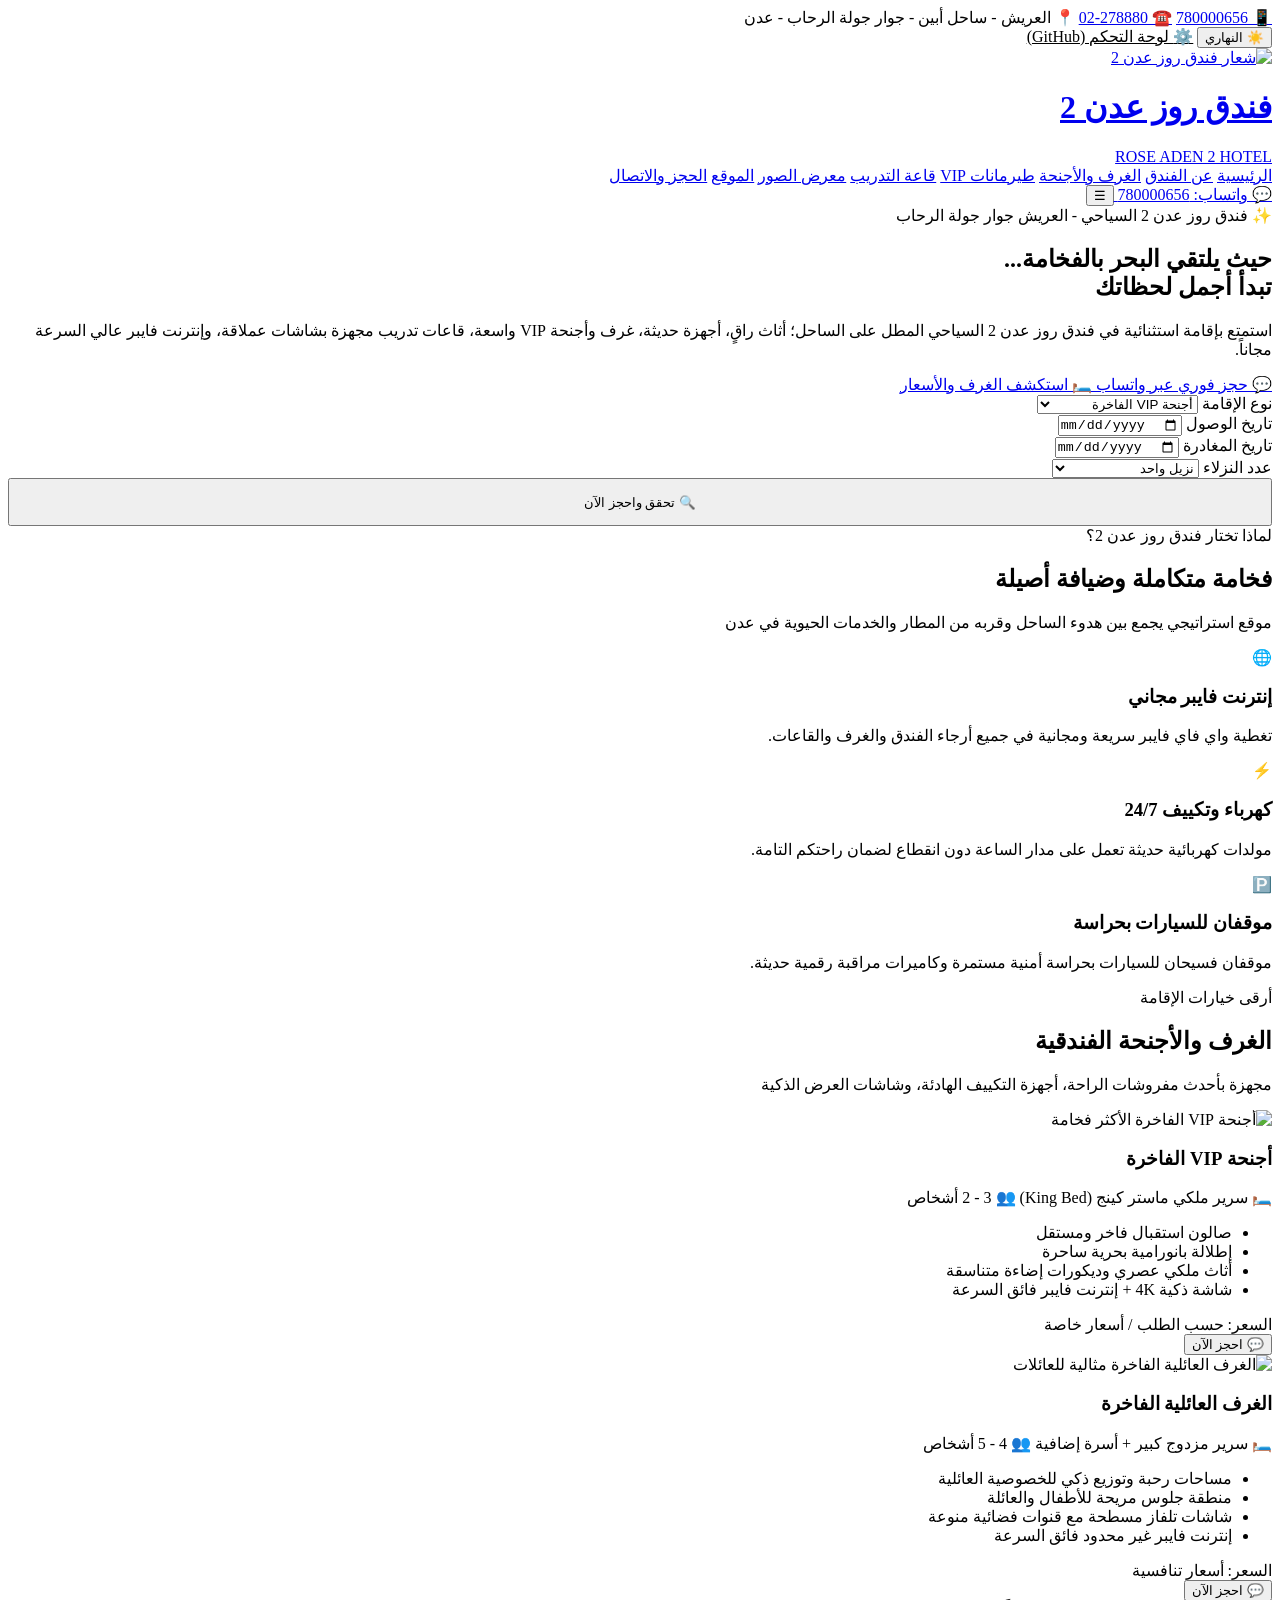
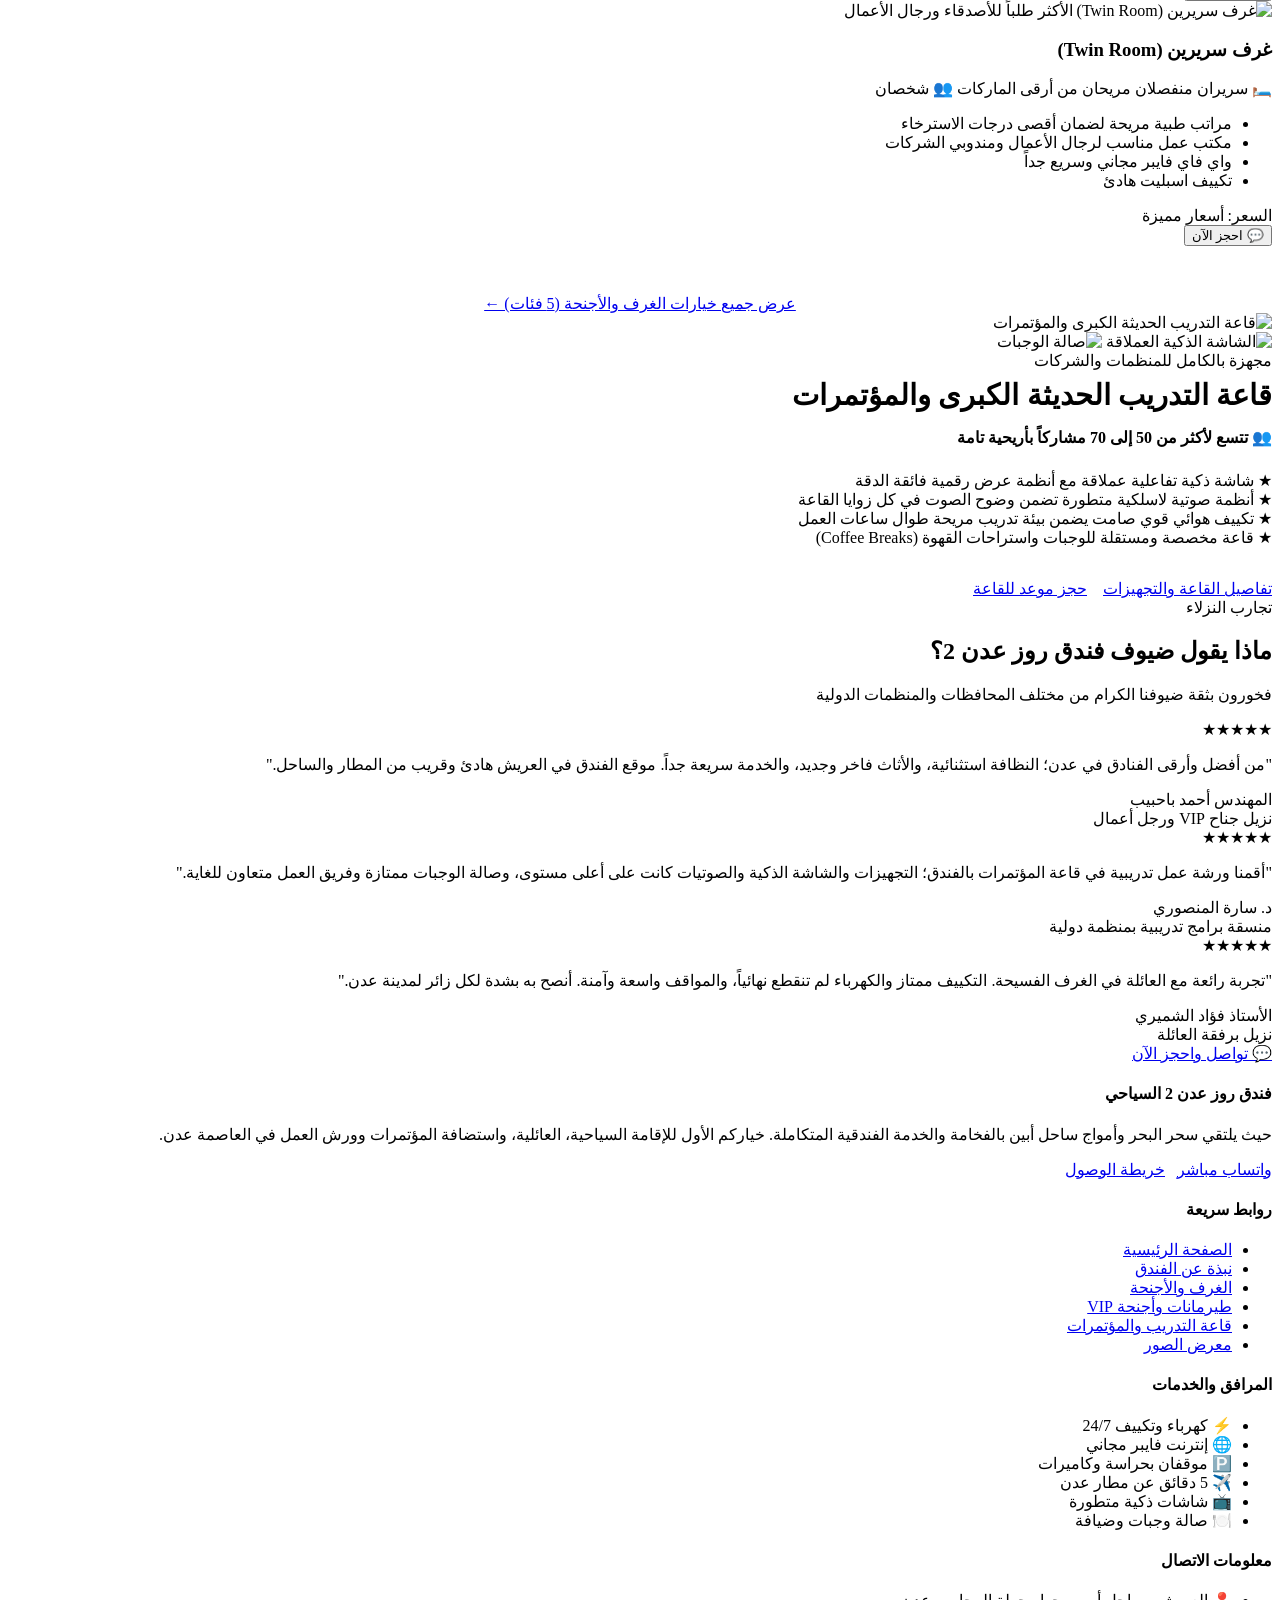
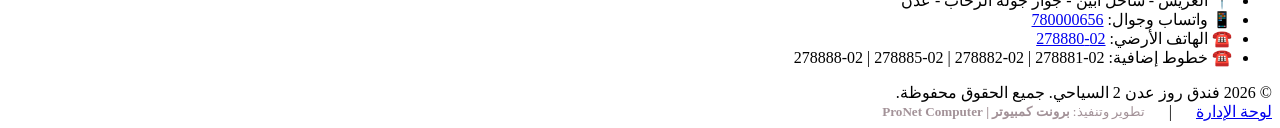
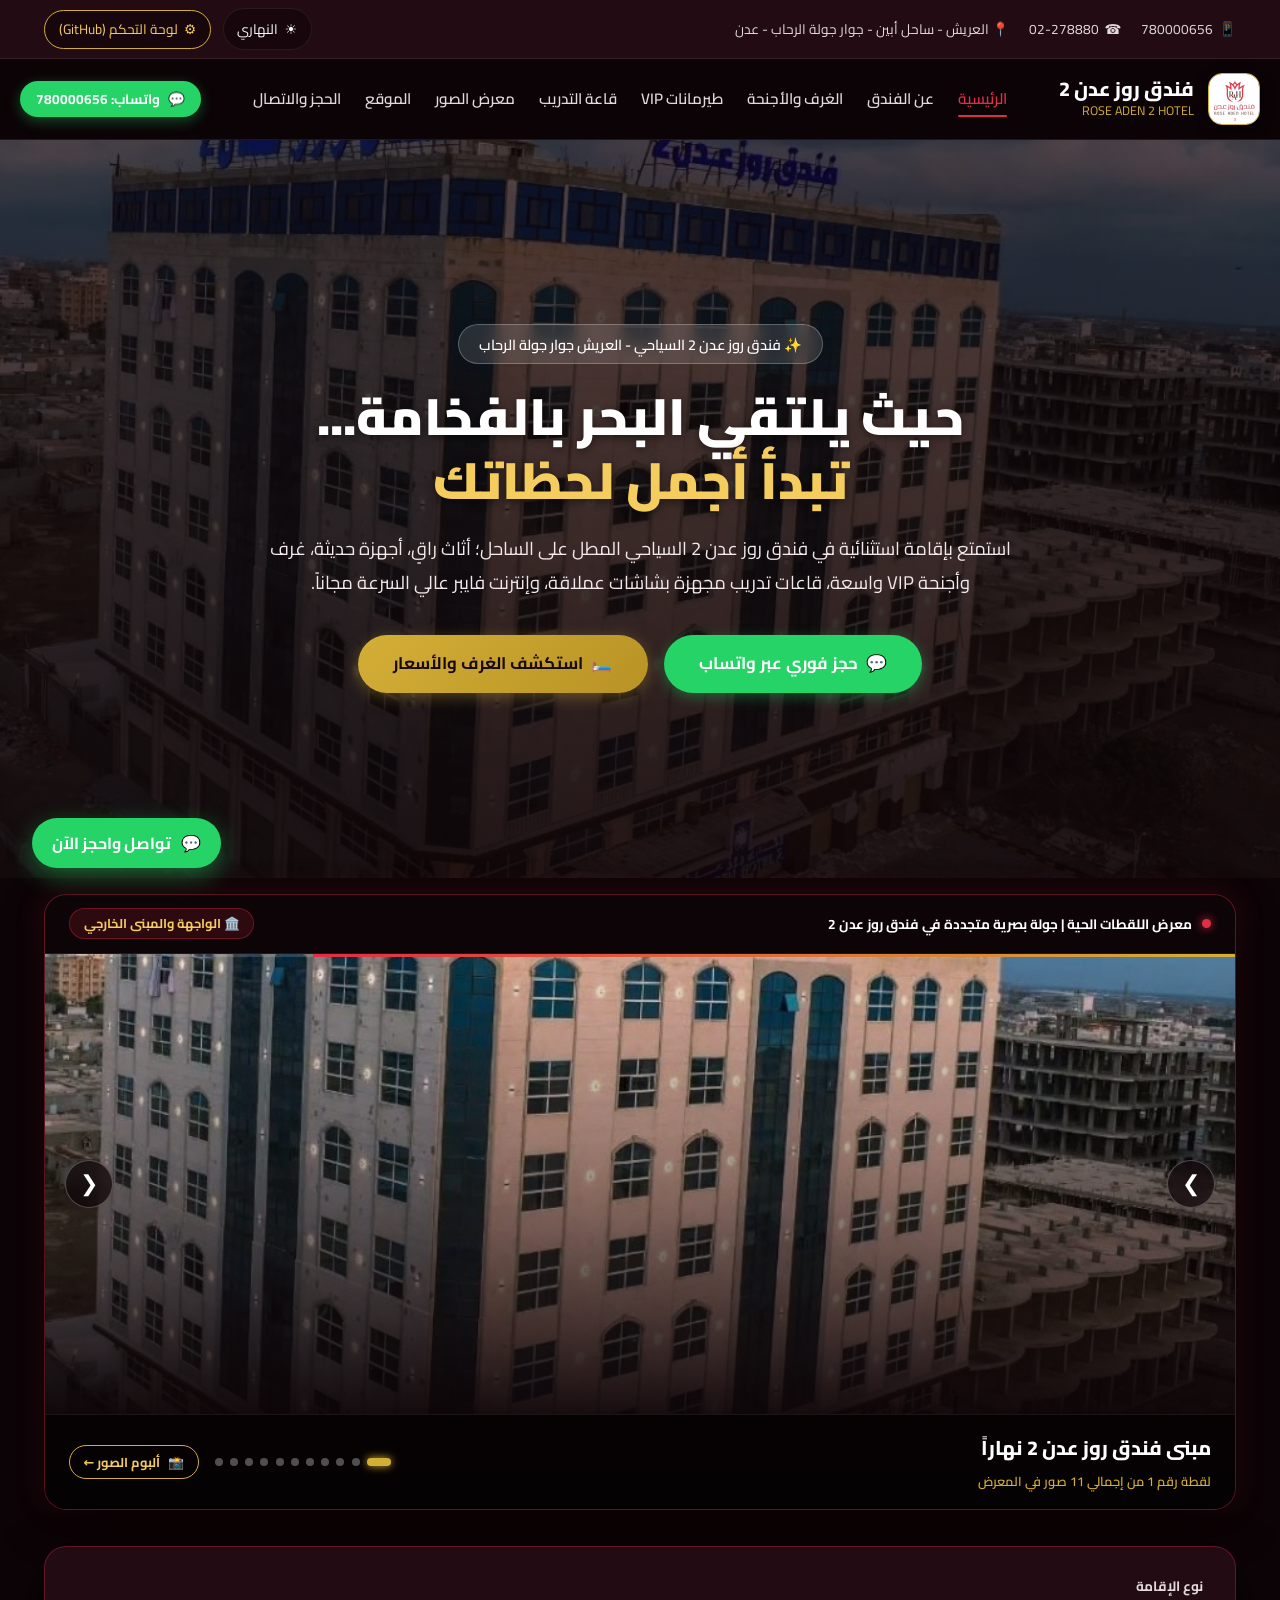
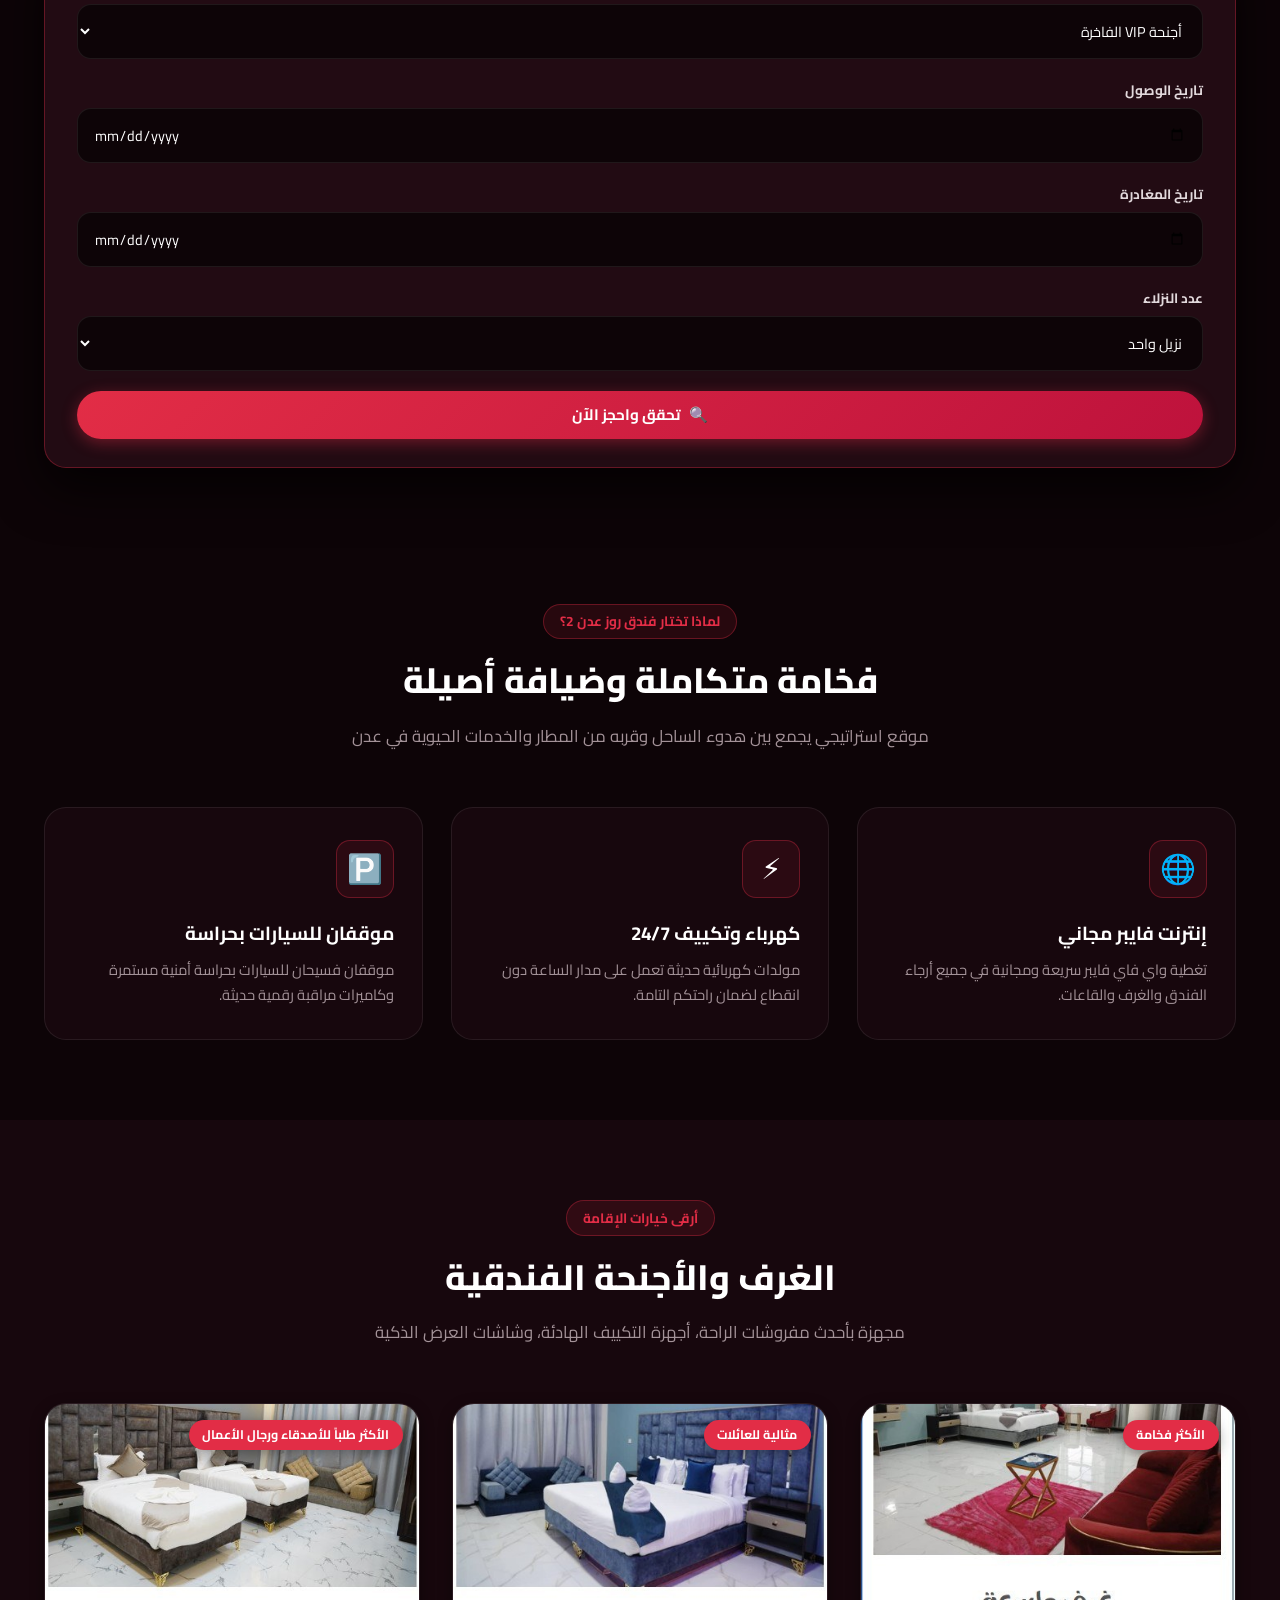
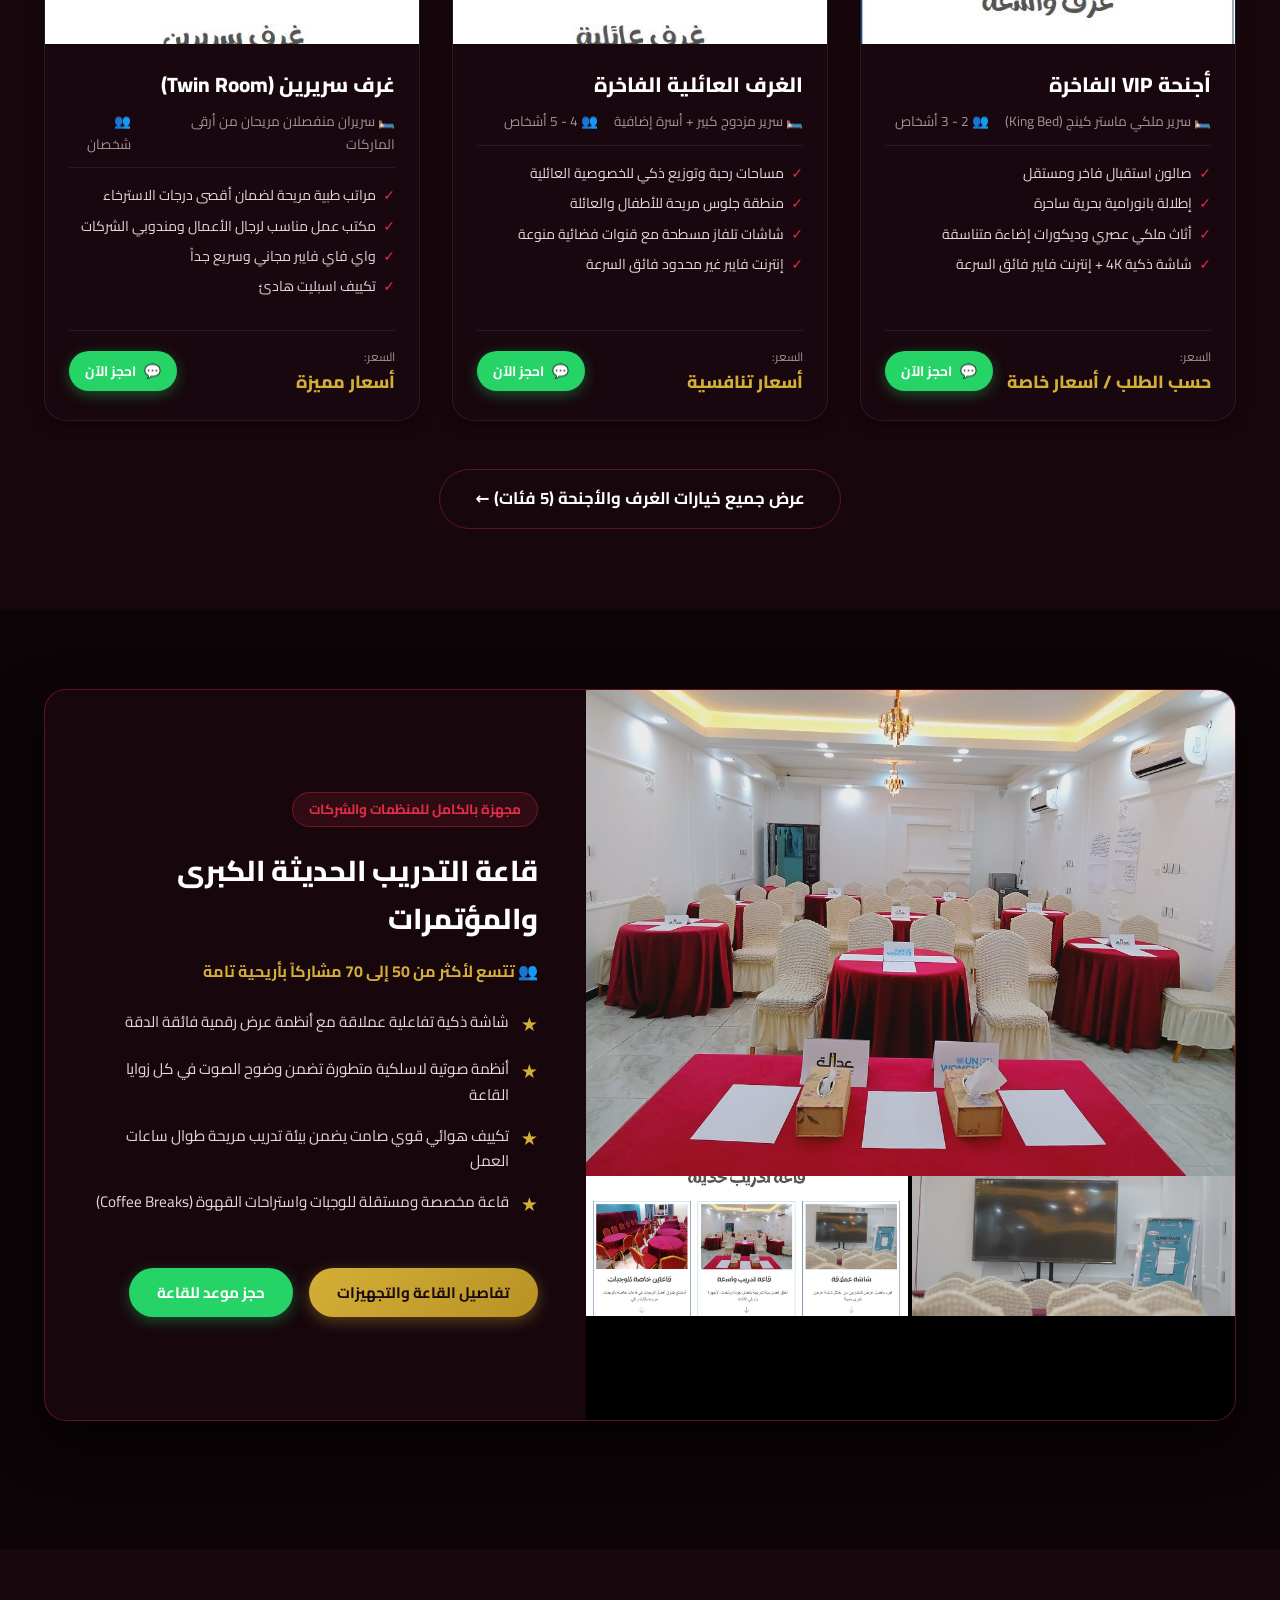
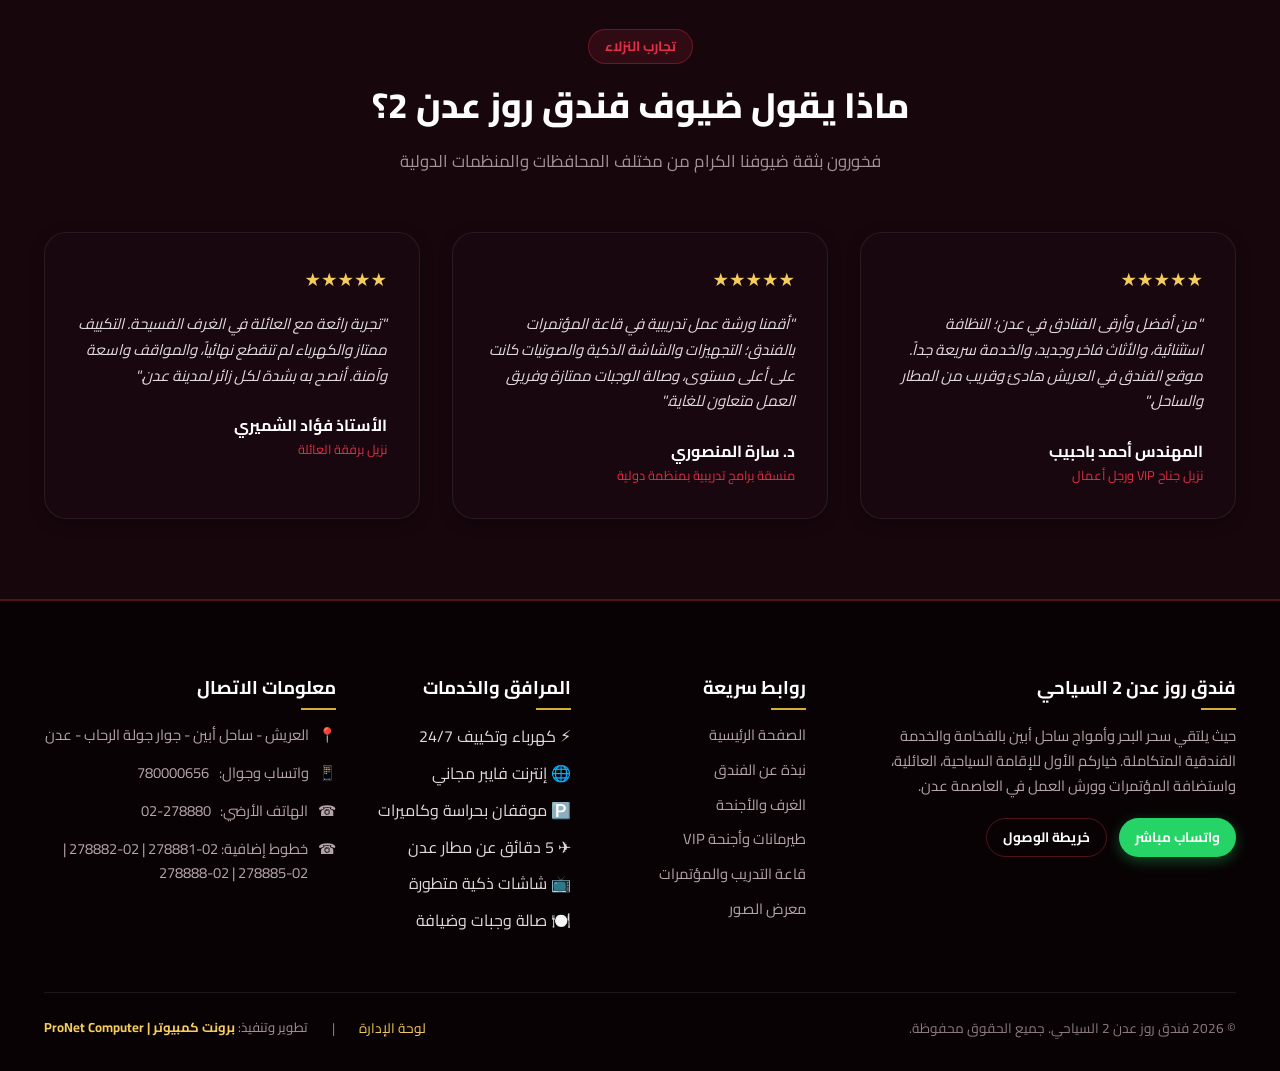
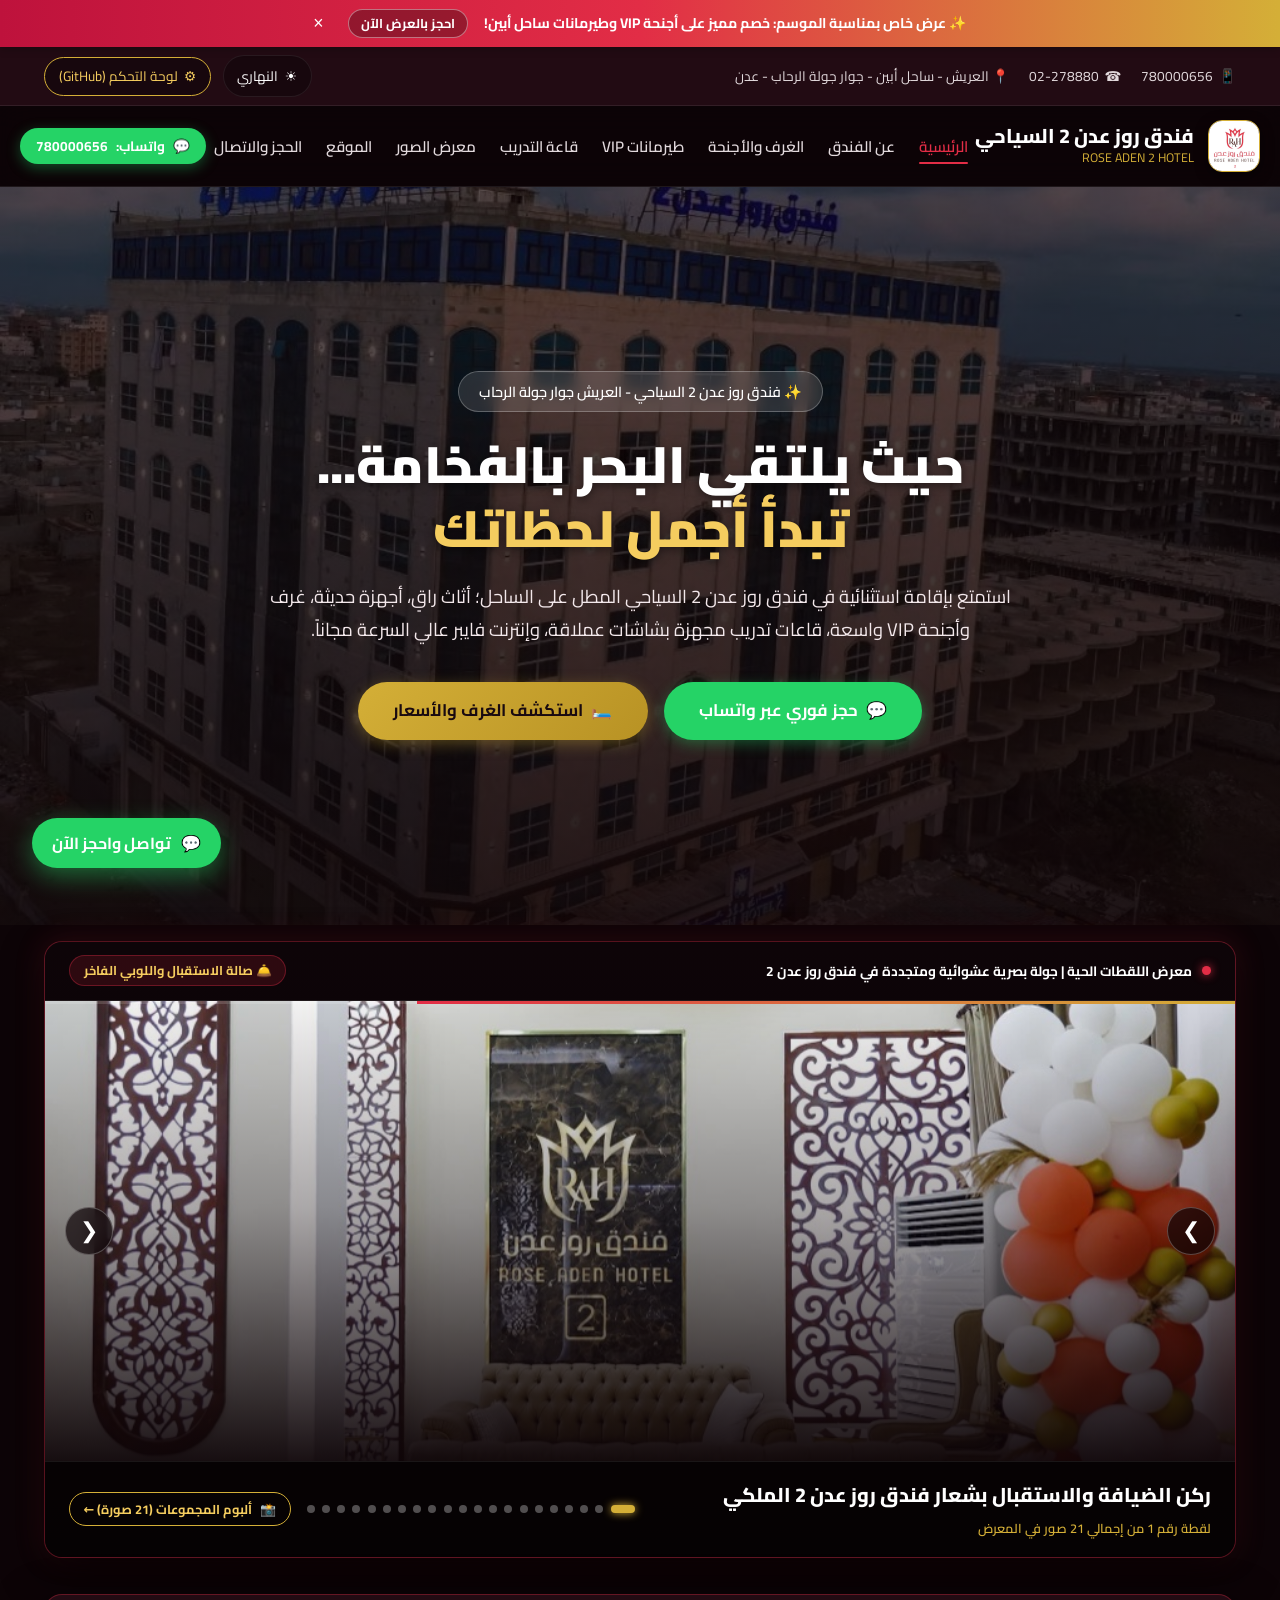
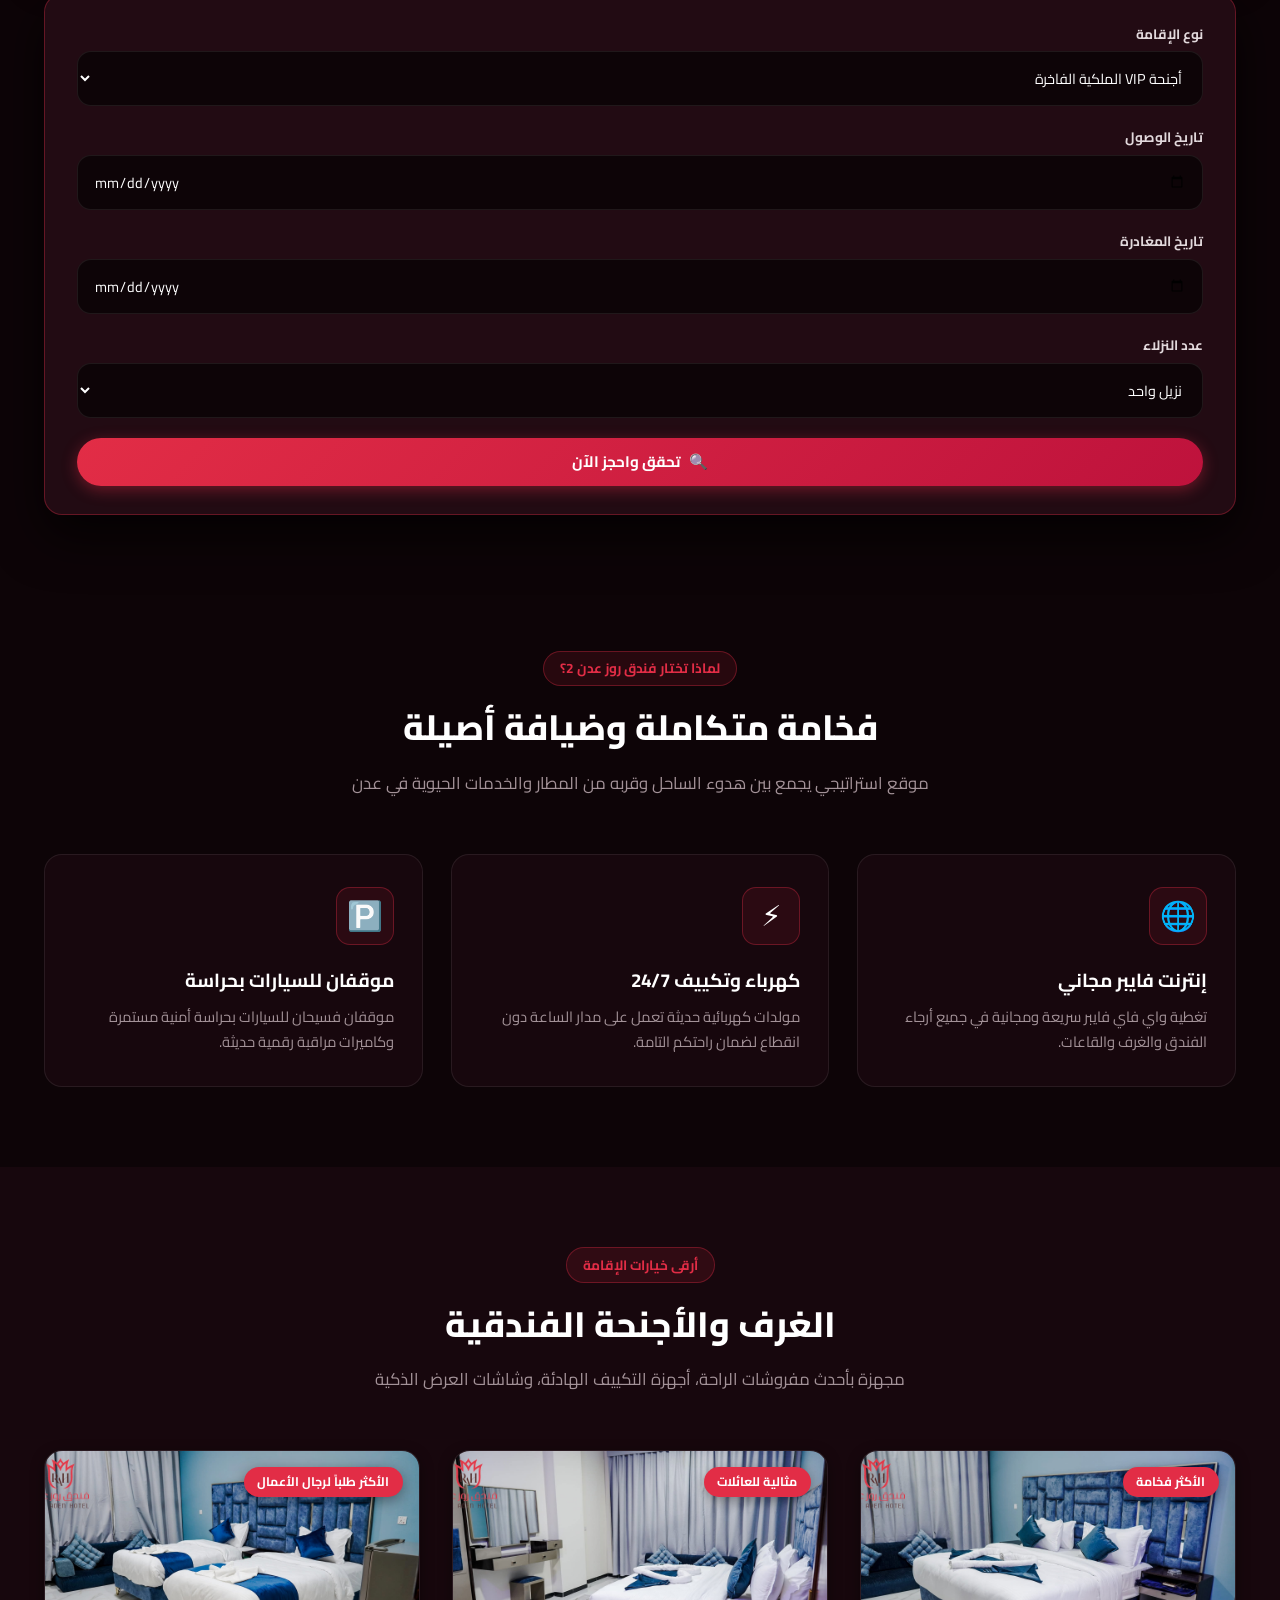
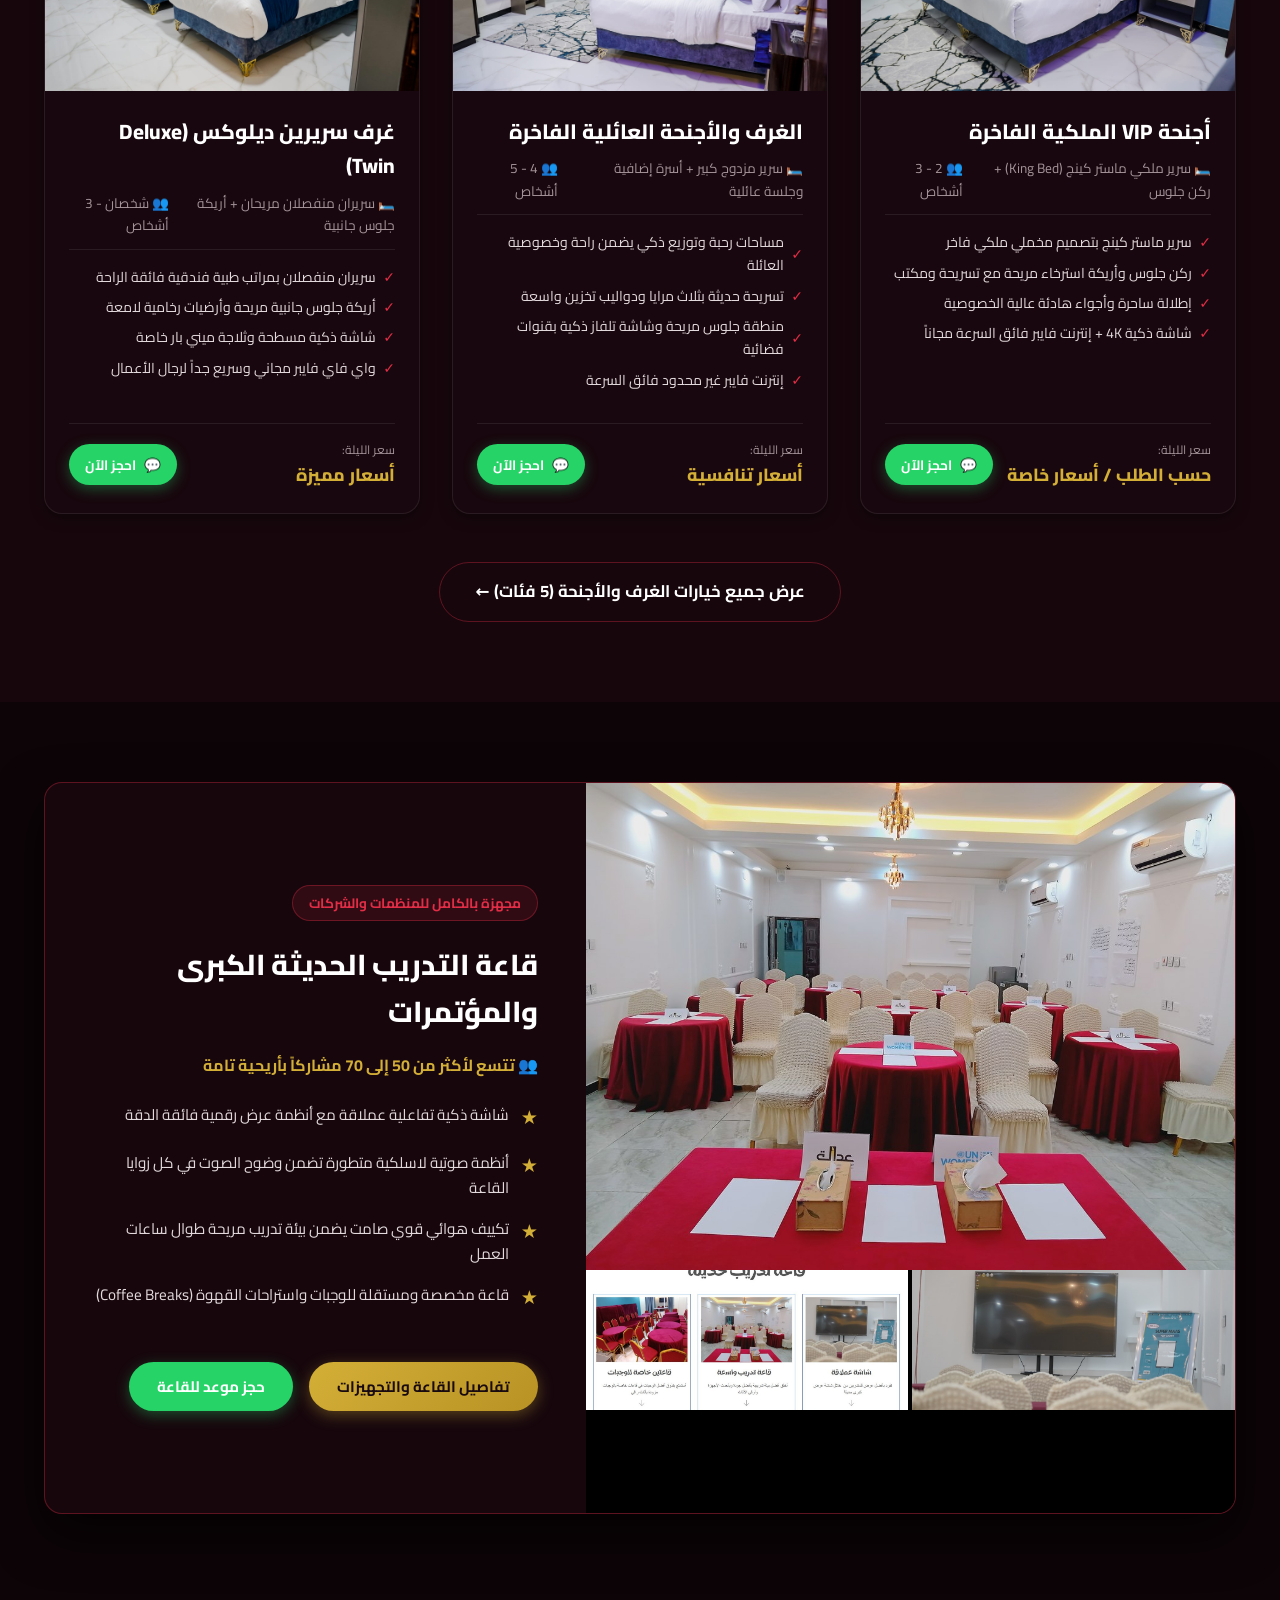
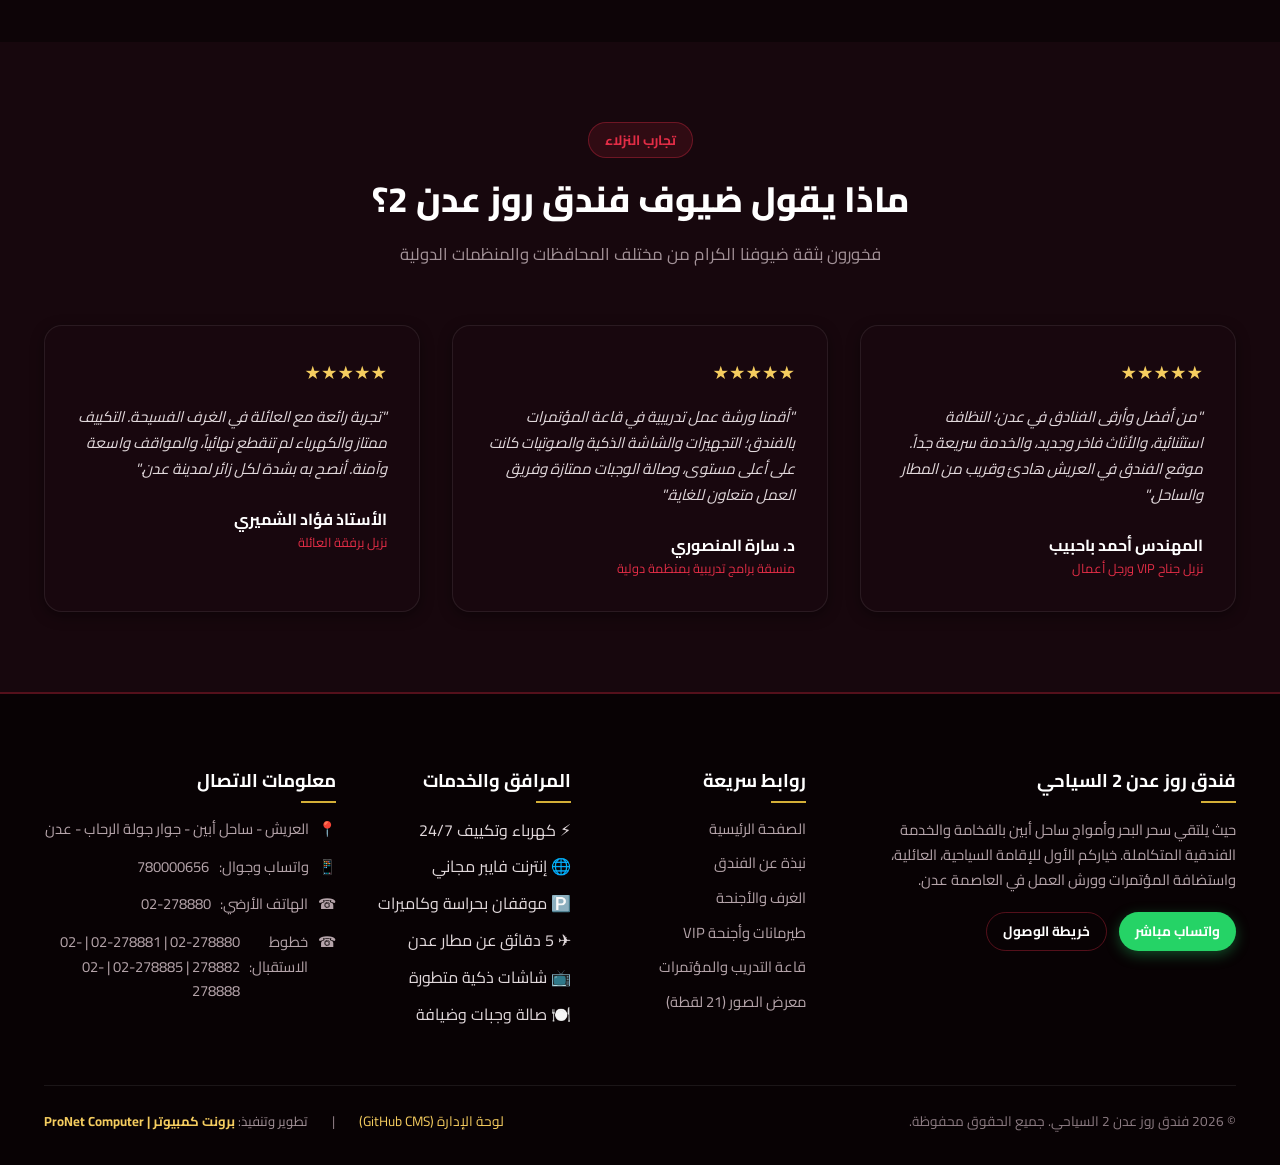
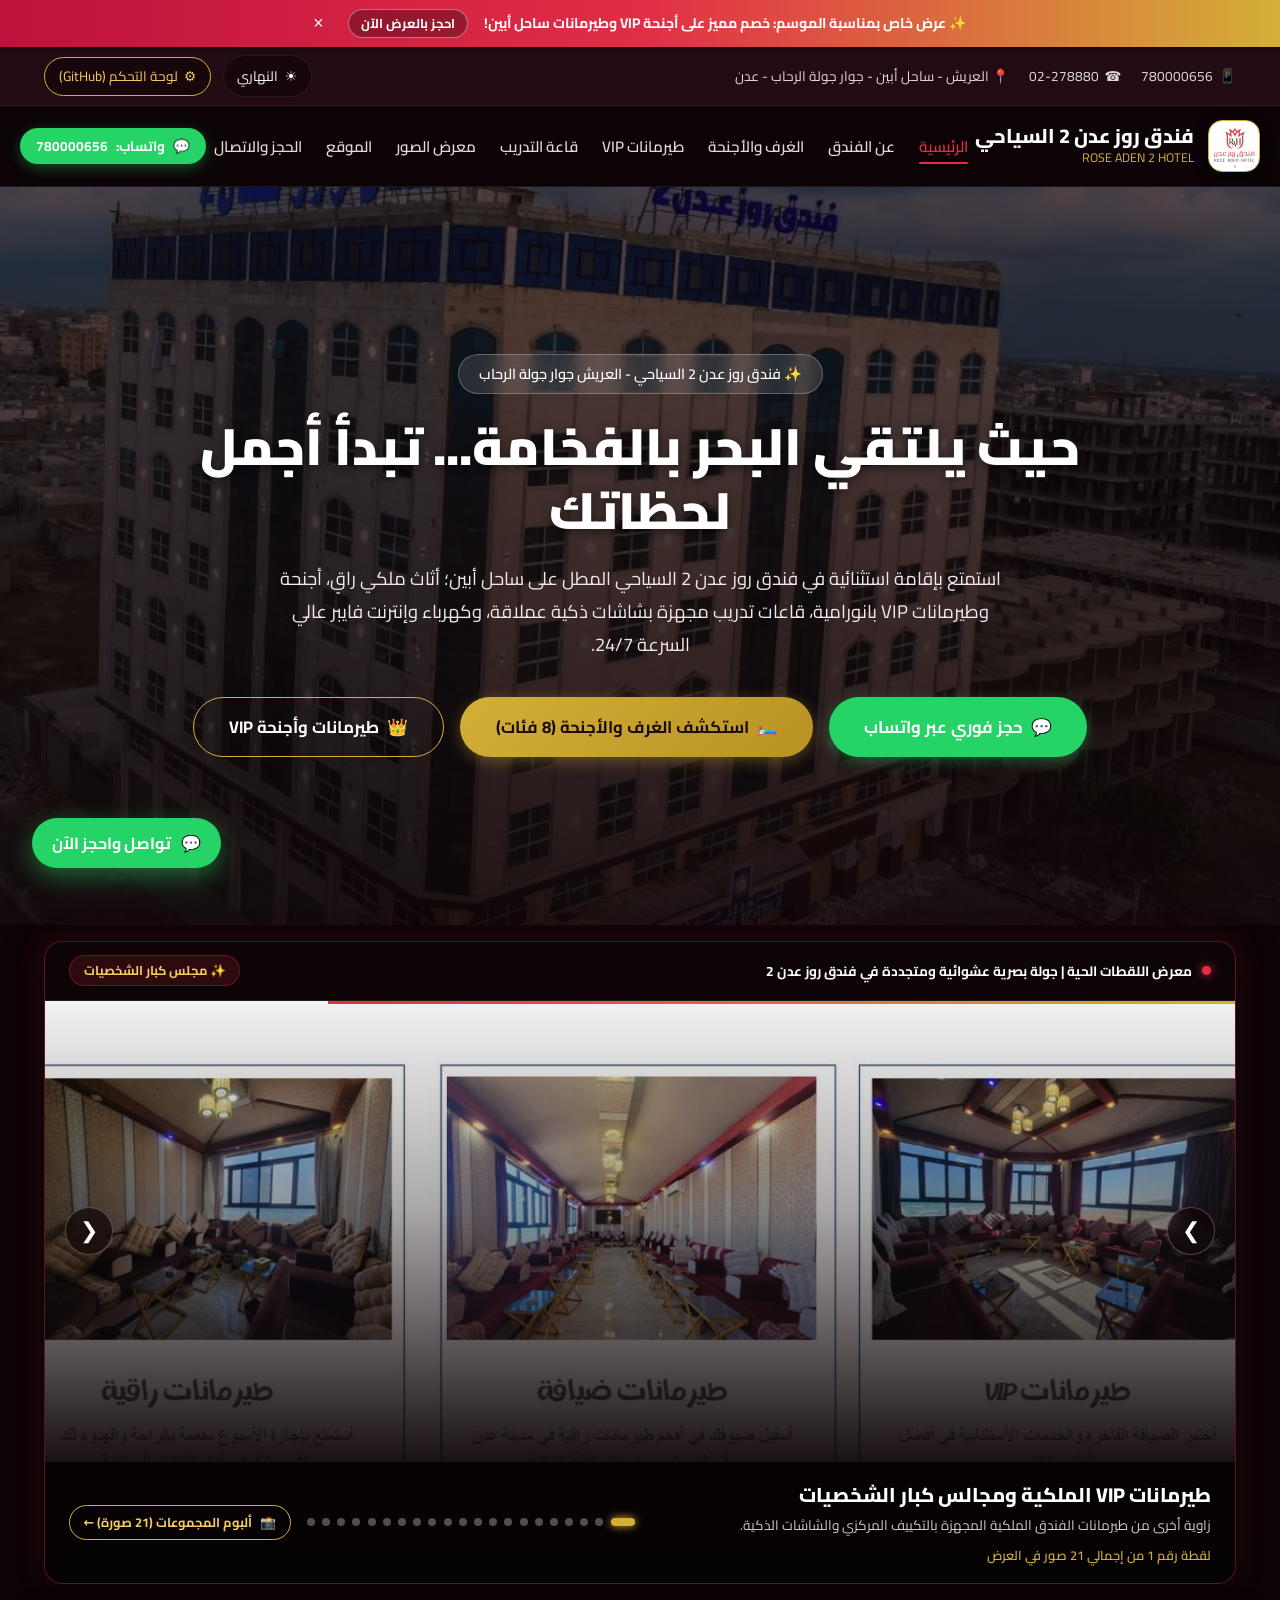
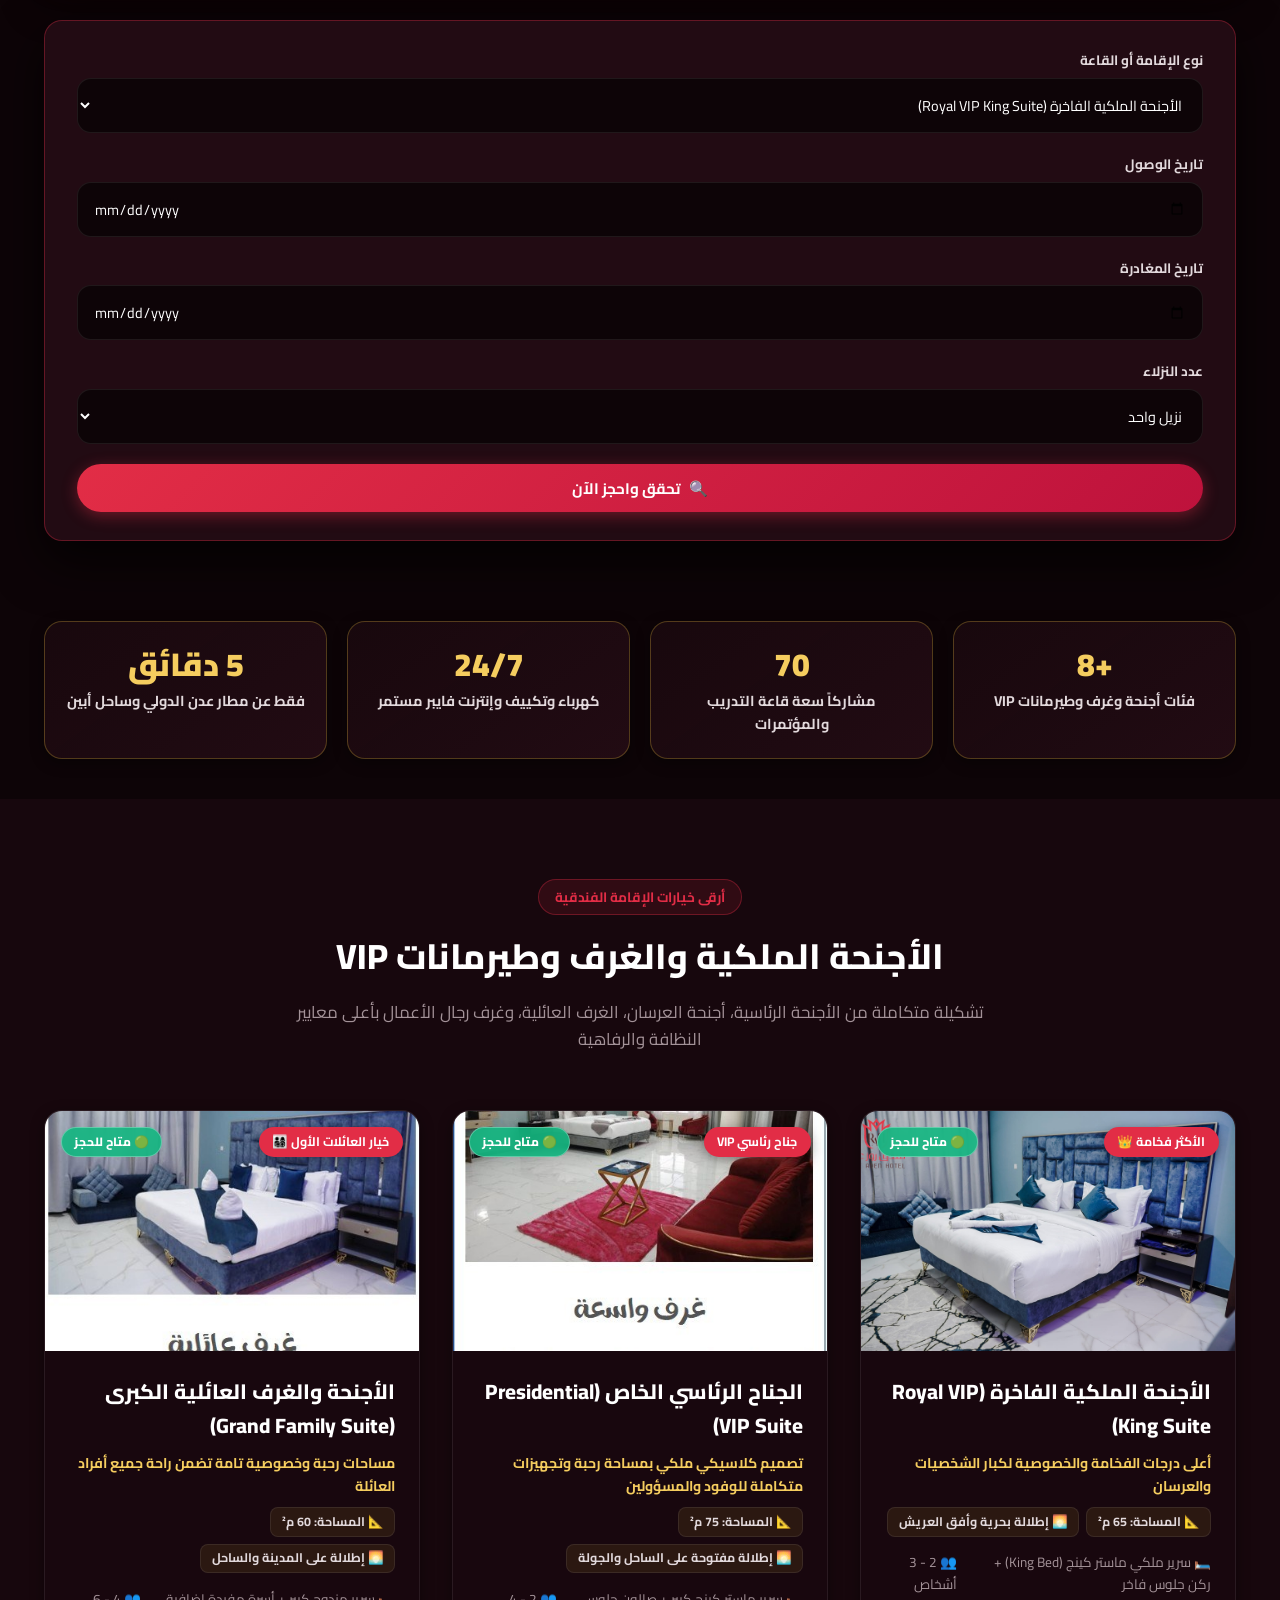
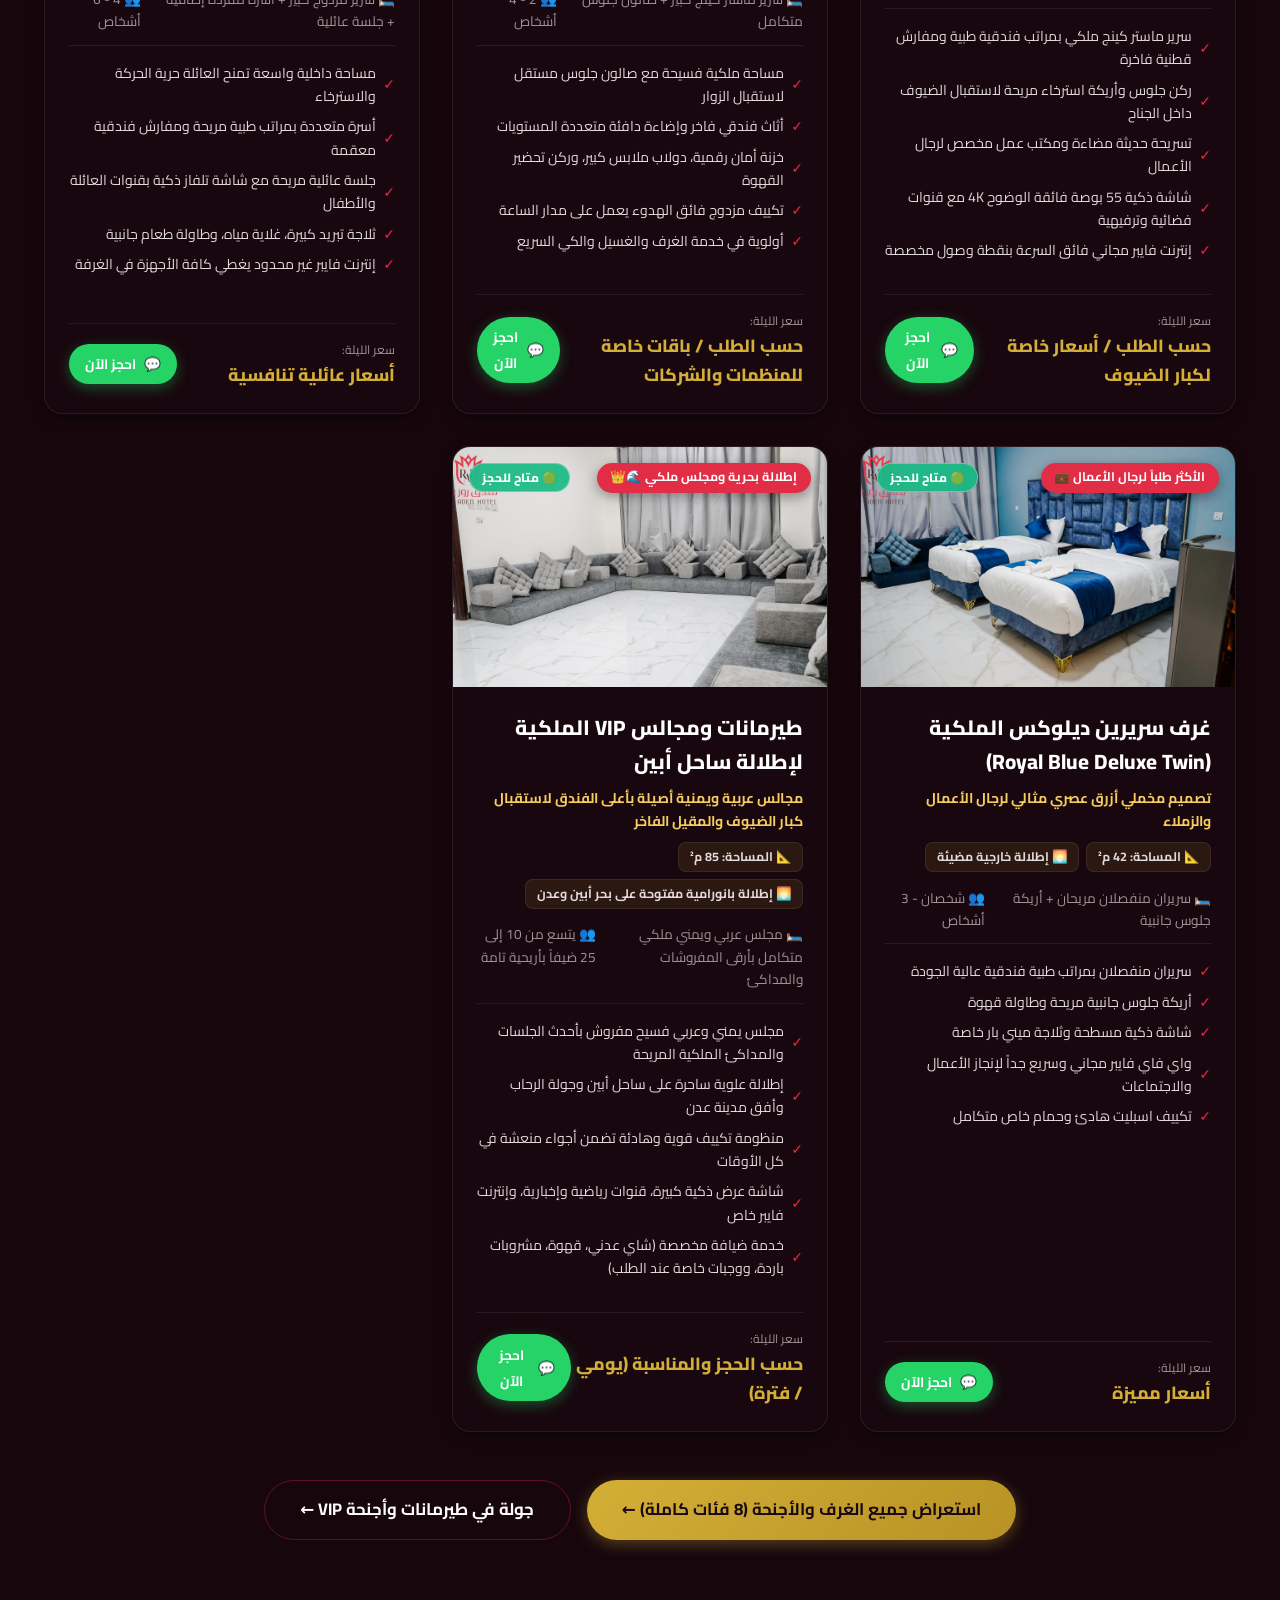
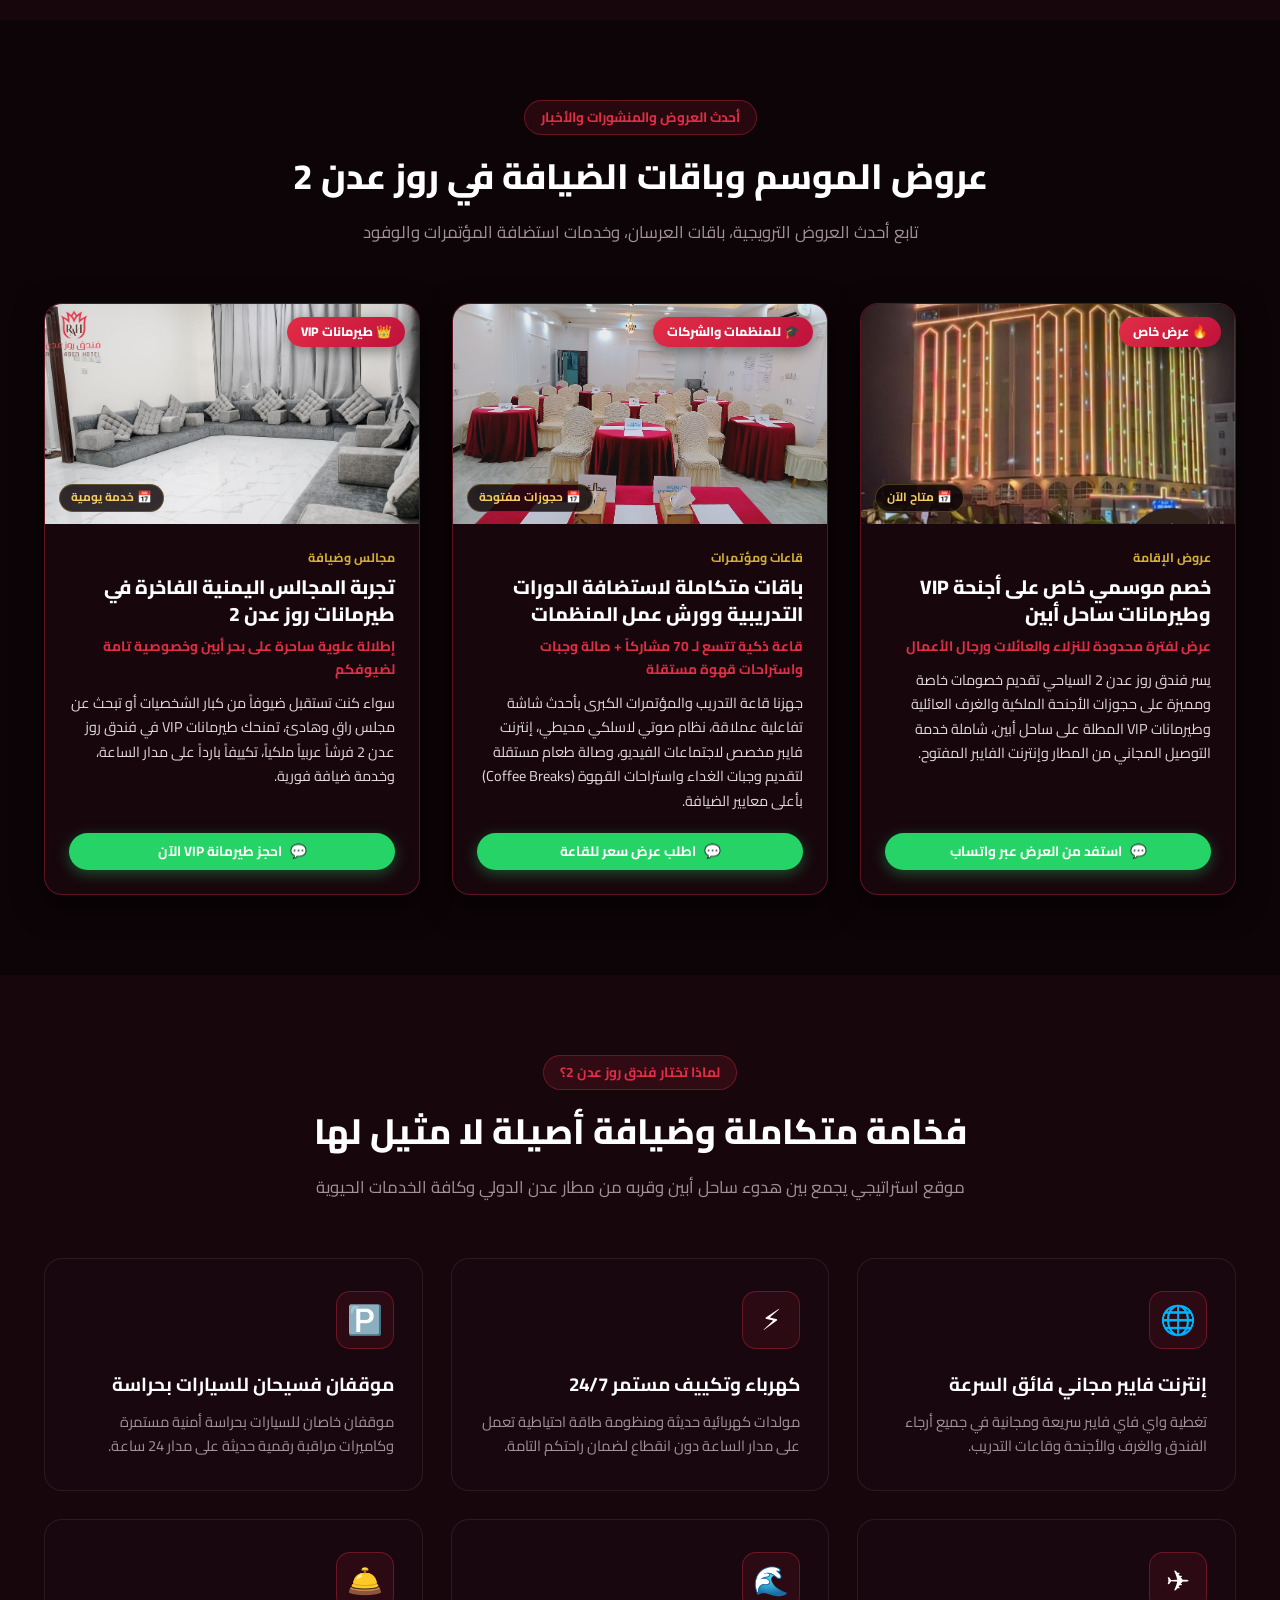
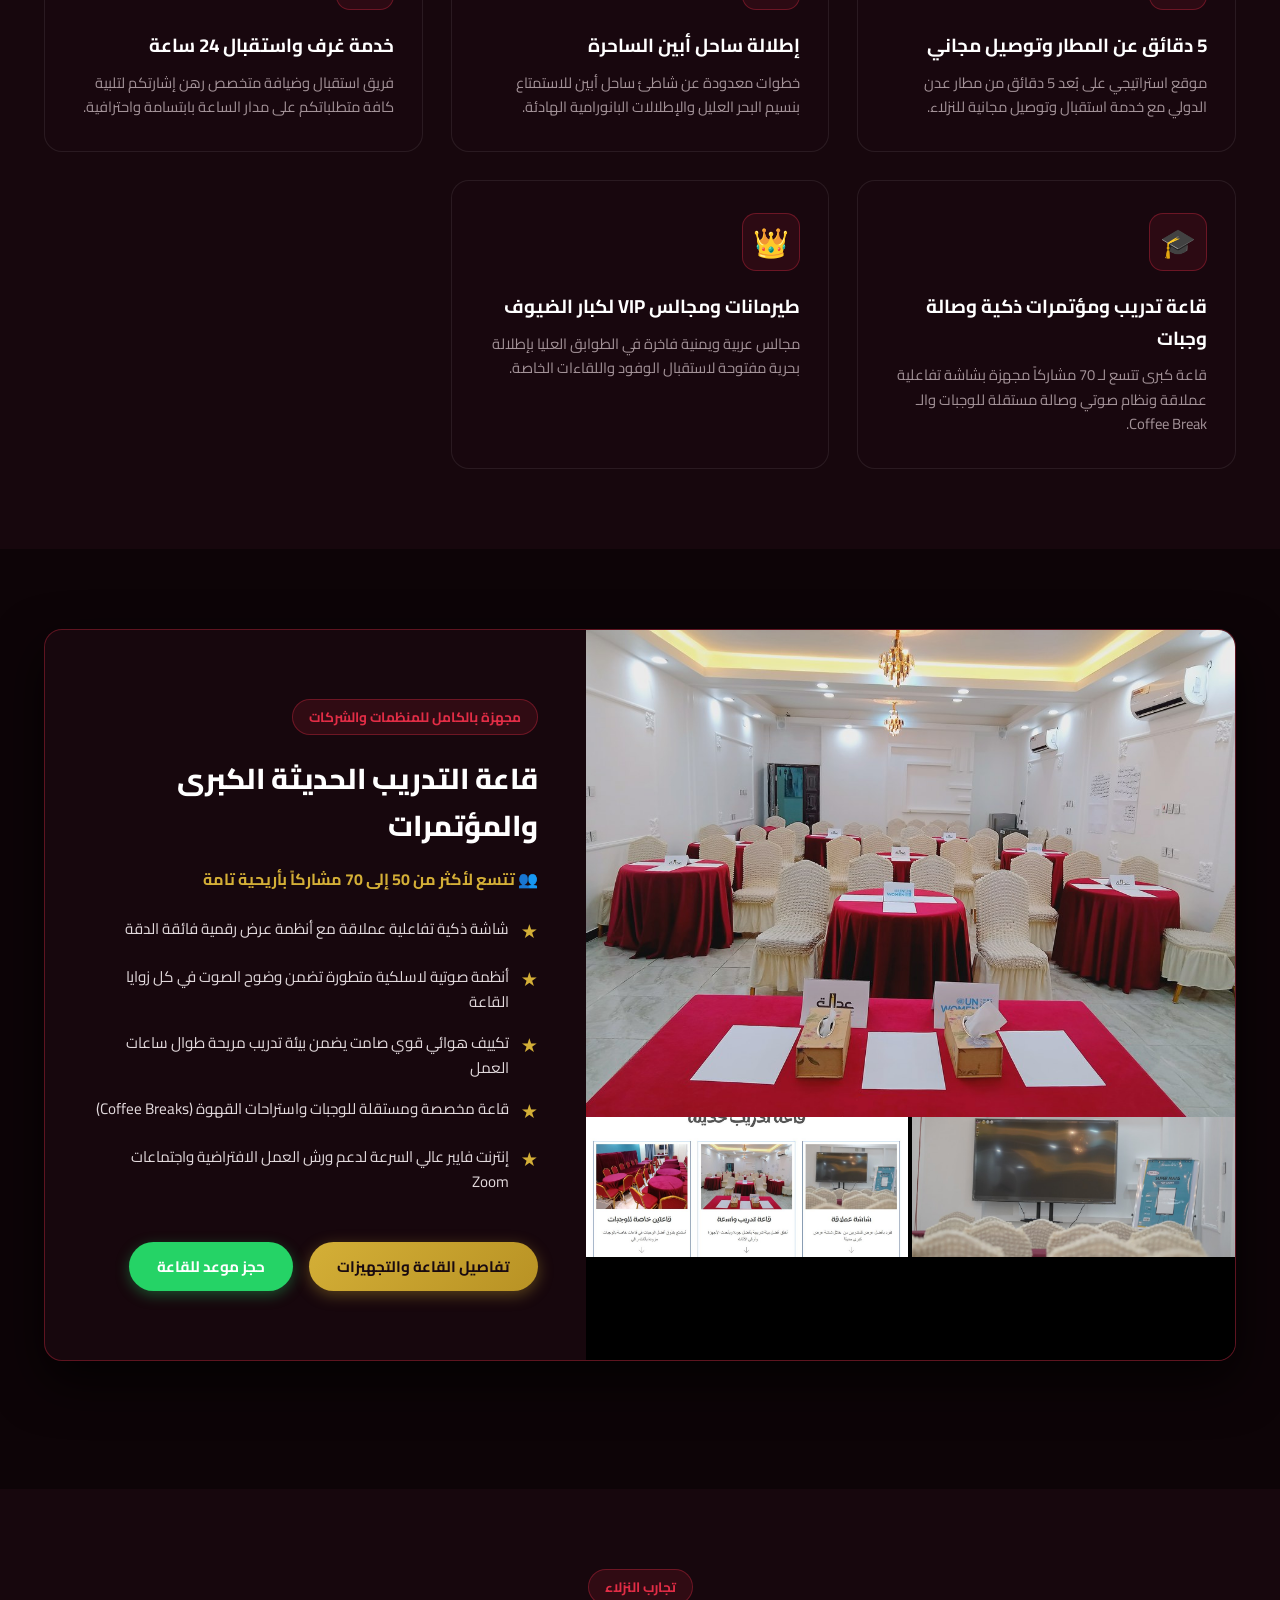
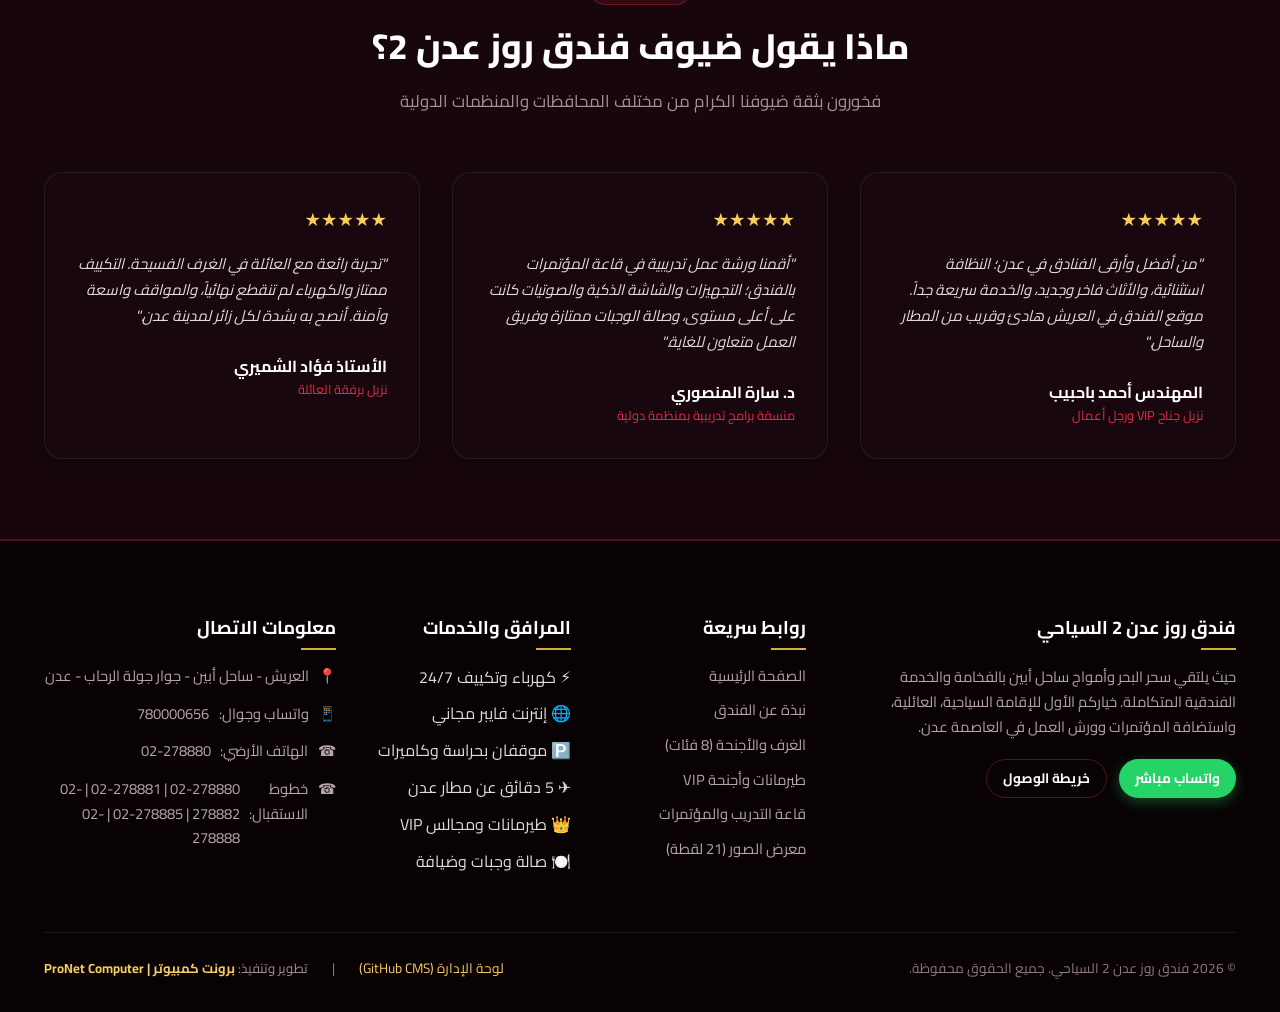
